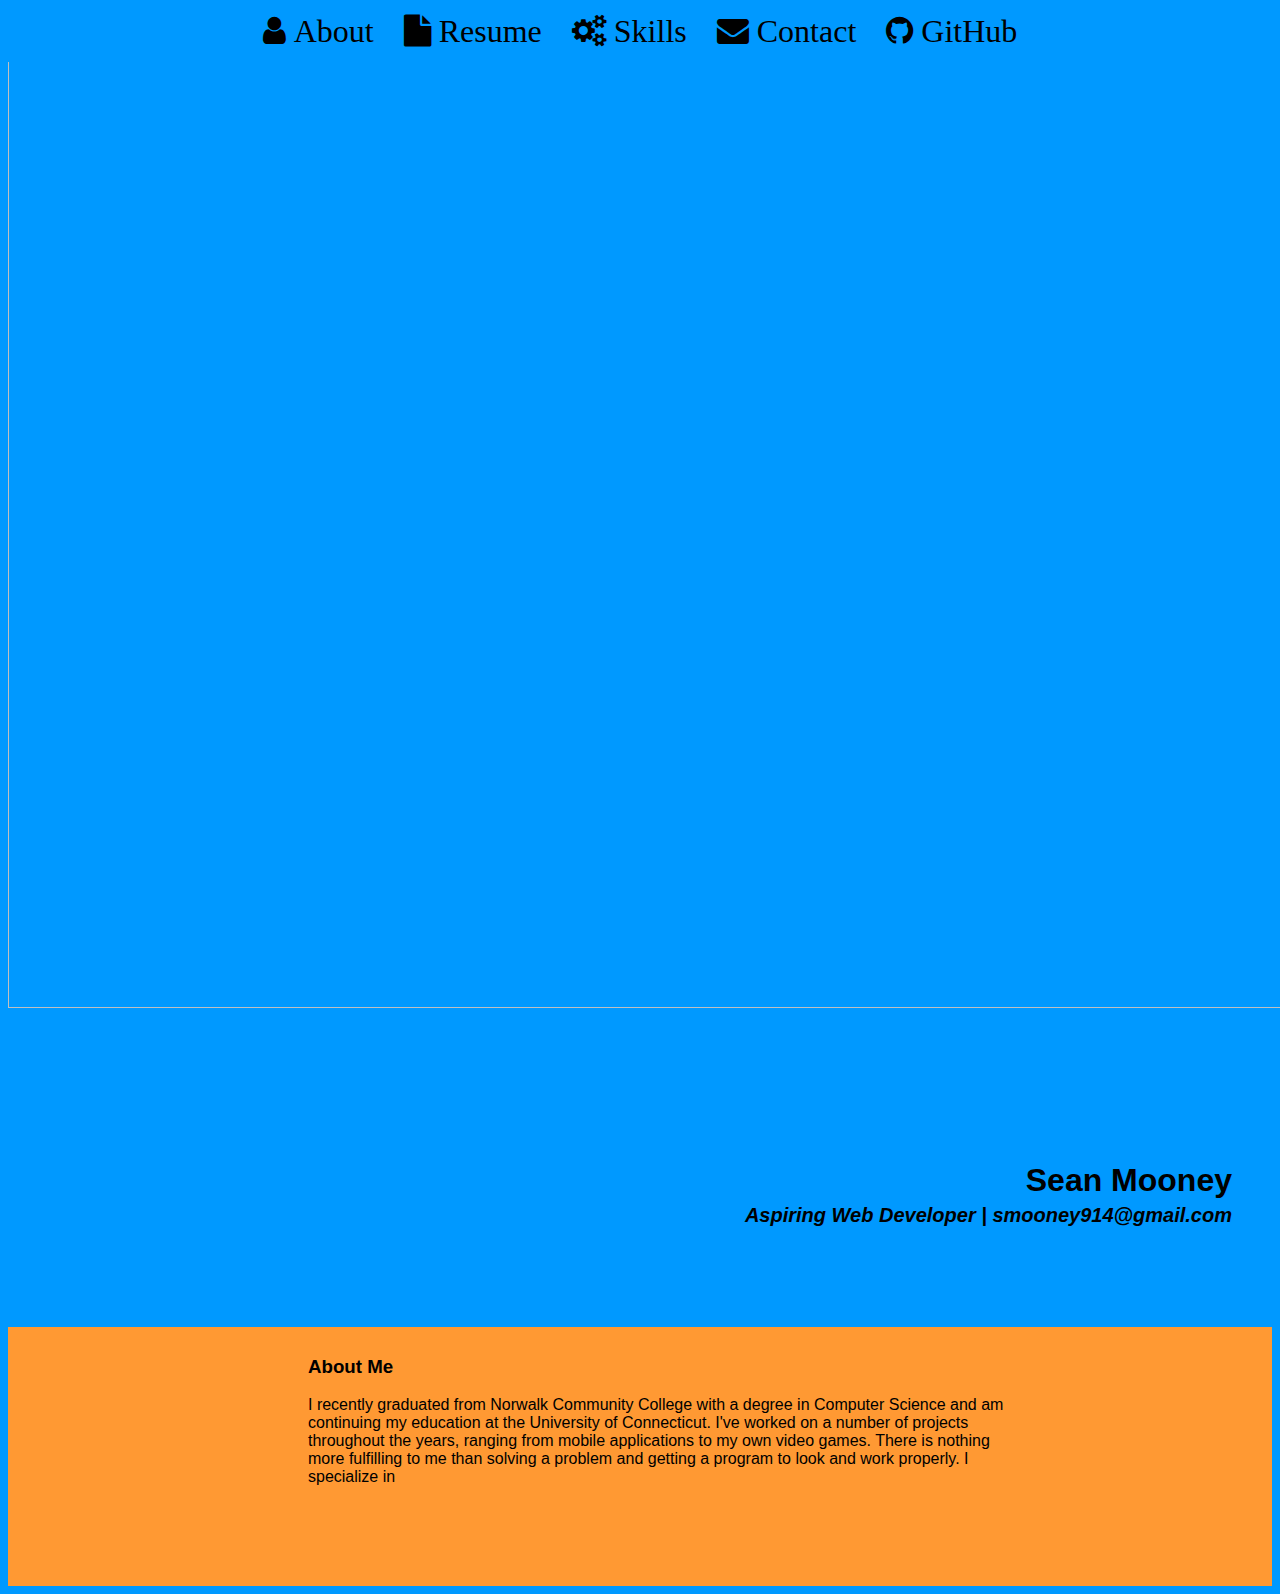
==== about.html @ 188251cc "Added picture (Likely to change) and changed color scheme" ====
<!DOCTYPE html>

<html lang="EN-US">	
	<head>
		<title>Sean Mooney</title>
		<link rel="stylesheet" type="text/css" href="css/base.css">
		<link rel="stylesheet" href="css/normalize.css">
		<link href="https://maxcdn.bootstrapcdn.com/font-awesome/4.6.3/css/font-awesome.min.css" rel="stylesheet">
	</head>

	<body>
		<div id="navbar">
			<div class="container">
				<ul id="nav" class="nav">
					<li><a href="#about" title="About"><i class="fa fa-user fa-2x" aria-hidden="true"> About</i></a></li>
					<li><a href="#resume" title="Resume"><i class="fa fa-file fa-2x" aria-hidden="true"> Resume</i></a></li>
					<li><a href="#skills" title="Skills"><i class="fa fa-cogs fa-2x" aria-hidden="true"> Skills</i></a></li>
					<li><a href="#contact" title="Contact"><i class="fa fa-envelope fa-2x" aria-hidden="true"> Contact</i></a></li>
					<li><a href="https://github.com/sean-mooney" title="GitHub"><i class="fa fa-github fa-2x" aria-hidden="true"> GitHub</i></a></li>
				</ul>
			</div>
		</div>

		<img src="img/banner.png" style="width:1920px;height:1000px;"></img>

		<div class="name">
		<h1>Sean Mooney</h1>
		<h2>Aspiring Web Developer &#124 smooney914@gmail.com</h2>
		</div>


		<div id="aboutbox">
			<div id="about">
				<h3>About Me</h3>
					I recently graduated from Norwalk Community College with a degree in Computer Science and am continuing my education at the University of Connecticut. I've worked on a number of projects throughout the years, ranging from mobile applications to my own video games. There is nothing more fulfilling to me than solving a problem and getting a program to look and work properly. I specialize in  <!-- Under Construction -->
			</div>
		</div>


	</body>
</html>
---- css/base.css ----
body {
	background-color: #0099ff;
	font-family: Tahoma, Geneva, sans-serif;
}

div {
	display: block;
}

.name h1 {
	margin-top: 150px;
	padding-right: 40px;
	text-align: right;
	margin-bottom: 0px;
}

.name h2 {
	font-style: italic;
	margin-top: 5px;
	padding-right: 40px;
	text-align: right;
	margin-bottom: 100px;
	font-size: 20px;
}

/*navbar*/
#navbar {
	position: fixed;
	top: 0;
	left: 0;
	right: 0;
}

.container {
	background-color: #0099ff;
	line-height: 0;
	text-align: center;
}

#navbar ul#nav{
	display: inline-block;
	margin: 0;
	padding: 0;
	position: relative;
	background-color: #0099ff;
	
}

#nav a{
	display: block;
	text-decoration: none;
	padding: 15px 15px 15px 15px;
	color: black;
}

#nav a:hover{
	background: white;
	text-decoration: none;
}


#nav li {
	display: block;
    float: left;
}

/*about*/

#aboutbox{
	background-color: #ff9933;
}

#about {
	margin-left: 300px;
	padding-top: 10px;
	padding-bottom: 100px;
	margin-right: 250px;
}
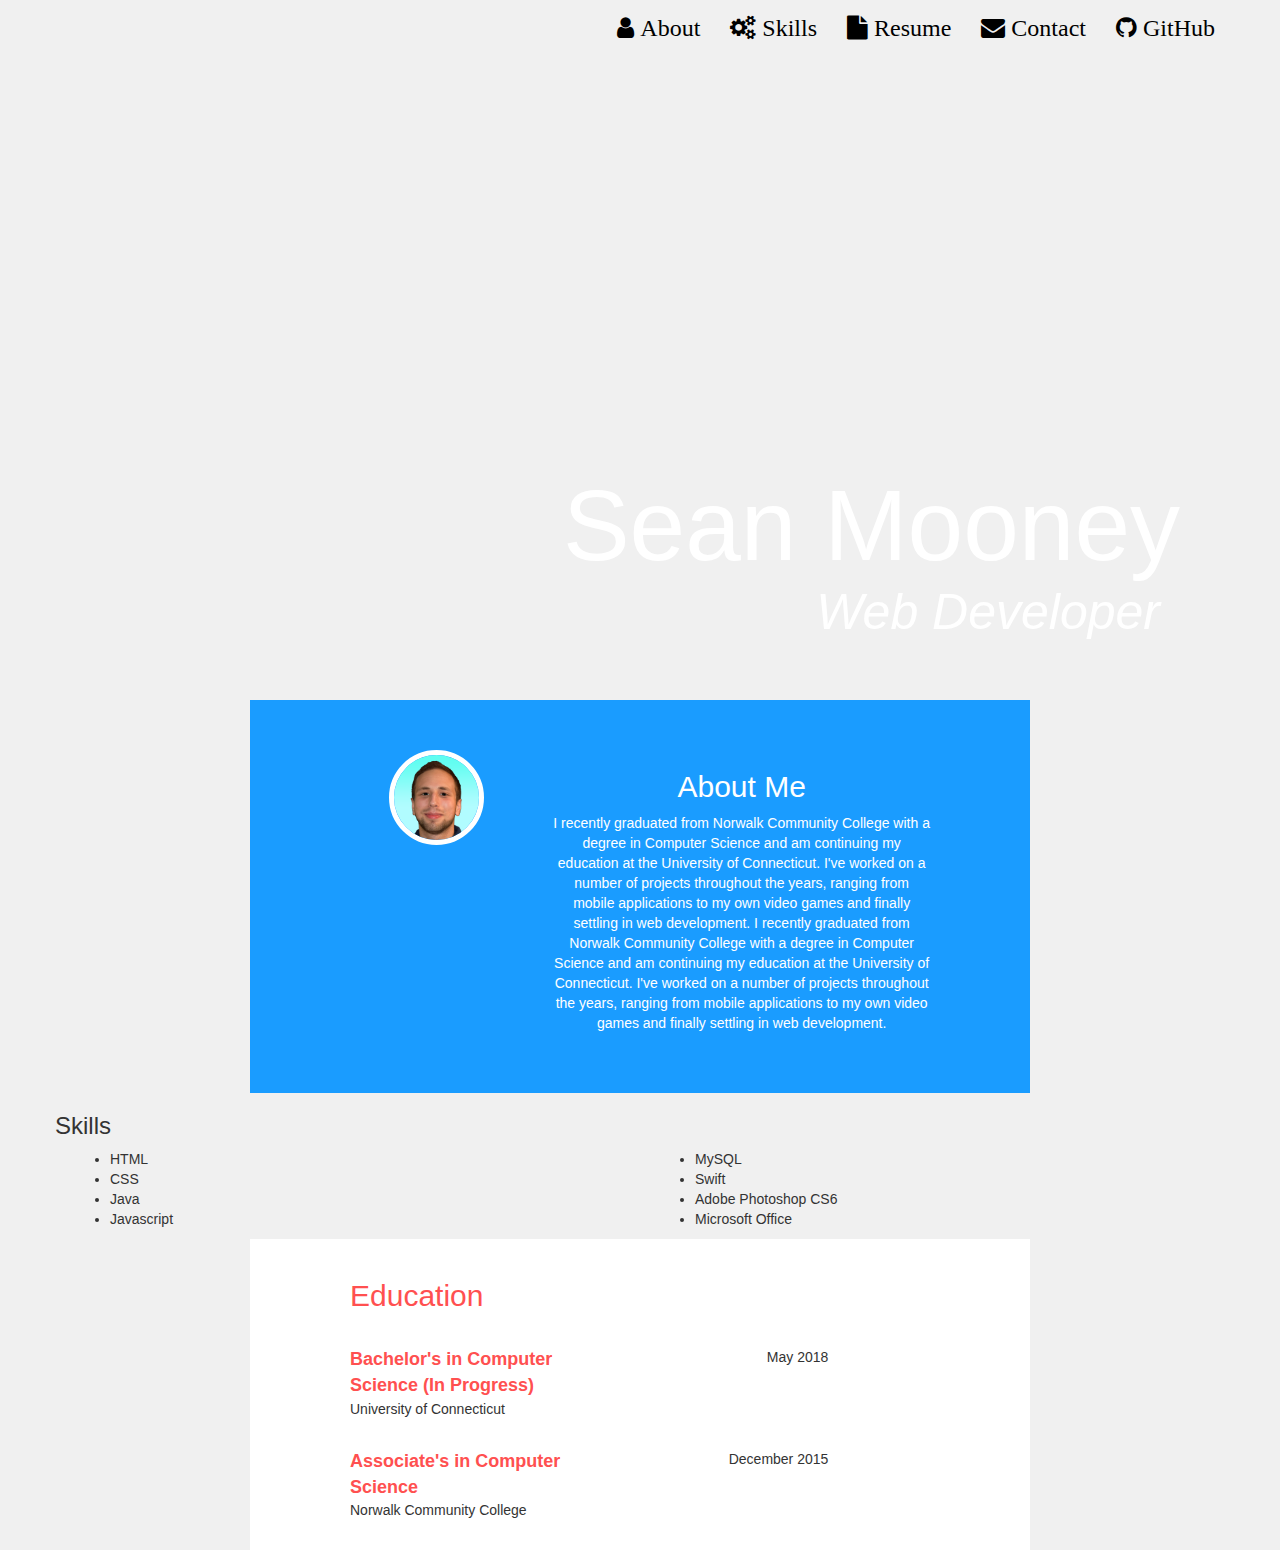
==== commit fc4b2002: "Merge branch 'master' of https://github.com/sean-mooney/sean-personal-website" ====
--- a/about.html
+++ b/about.html
@@ -2,39 +2,104 @@
 
 <html lang="EN-US">	
 	<head>
+		<meta http-equiv="Content-Type" content="text/html; charset=utf-8">
 		<title>Sean Mooney</title>
-		<link rel="stylesheet" type="text/css" href="css/base.css">
+		<link rel="stylesheet" type="text/css" href="css/base.css" media="screen and (min-width: 501px)">
+		<link rel="stylesheet" type="text/css" href="css/mobile.css" media="screen and (max-width: 500px)">
 		<link rel="stylesheet" href="css/normalize.css">
 		<link href="https://maxcdn.bootstrapcdn.com/font-awesome/4.6.3/css/font-awesome.min.css" rel="stylesheet">
+		<link rel="stylesheet" type="text/css" href="css/bootstrap.css">
+
 	</head>
 
 	<body>
-		<div id="navbar">
-			<div class="container">
-				<ul id="nav" class="nav">
+		<div class="navbar">
+			<div class="navcontainer">
+				<ul class="navlist">
 					<li><a href="#about" title="About"><i class="fa fa-user fa-2x" aria-hidden="true"> About</i></a></li>
+					<li><a href="#skills" title="Skills"><i class="fa fa-cogs fa-2x" aria-hidden="true"> Skills</i></a></li>
 					<li><a href="#resume" title="Resume"><i class="fa fa-file fa-2x" aria-hidden="true"> Resume</i></a></li>
-					<li><a href="#skills" title="Skills"><i class="fa fa-cogs fa-2x" aria-hidden="true"> Skills</i></a></li>
 					<li><a href="#contact" title="Contact"><i class="fa fa-envelope fa-2x" aria-hidden="true"> Contact</i></a></li>
 					<li><a href="https://github.com/sean-mooney" title="GitHub"><i class="fa fa-github fa-2x" aria-hidden="true"> GitHub</i></a></li>
 				</ul>
 			</div>
 		</div>
 
-		<img src="img/banner.png" style="width:1920px;height:1000px;"></img>
-
-		<div class="name">
-		<h1>Sean Mooney</h1>
-		<h2>Aspiring Web Developer &#124 smooney914@gmail.com</h2>
+		<div class="header">
+  		<h1>Sean Mooney</h1>
+  		<h2>Web Developer</h2>
 		</div>
 
 
-		<div id="aboutbox">
-			<div id="about">
-				<h3>About Me</h3>
-					I recently graduated from Norwalk Community College with a degree in Computer Science and am continuing my education at the University of Connecticut. I've worked on a number of projects throughout the years, ranging from mobile applications to my own video games. There is nothing more fulfilling to me than solving a problem and getting a program to look and work properly. I specialize in  <!-- Under Construction -->
+		<div class="aboutbox" id="about">
+			<div class="about-container">
+				<div class="row">
+					<div class="col-md-4">
+						<img src="img/banner.png" alt="hi"/>
+					</div>
+
+					<div class="col-md-8">
+						<h2>About Me</h2>
+						<p>I recently graduated from Norwalk Community College with a degree in Computer Science and am continuing my education at the University of Connecticut. I've worked on a number of projects throughout the years, ranging from mobile applications to my own video games and finally settling in web development.
+						I recently graduated from Norwalk Community College with a degree in Computer Science and am continuing my education at the University of Connecticut. I've worked on a number of projects throughout the years, ranging from mobile applications to my own video games and finally settling in web development. <!-- Under Construction --></p>
+					</div>
+				</div>
 			</div>
 		</div>
+
+		<div class="skills" id="skills">
+			<div class="container">
+				<div class="row">
+				
+					<h3>Skills</h3>
+
+					<div class="col-md-6">
+						<ul>
+							<li>HTML</li>
+							<li>CSS</li>
+							<li>Java</li>
+							<li>Javascript</li>
+						</ul>
+					</div>
+
+					<div class="col-md-6">
+						<ul>
+							<li>MySQL</li>
+							<li>Swift</li>
+							<li>Adobe Photoshop CS6</li>
+							<li>Microsoft Office</li>
+						</ul>
+					</div>
+				</div>
+			</div>
+		</div>
+
+		<div class="resume" id="resume">
+			<div class="resumebox">
+				<h2>Education</h2>
+				<div class="row">
+					<div class="col-md-6">
+						<degree>Bachelor's in Computer Science (In Progress)</degree>
+						<p>University of Connecticut</p><br>
+					</div>
+					<div class="col-md-4">
+						<date>May 2018</date>
+					</div>
+				</div>
+				<div class="row">
+					<div class="col-md-6">
+					<degree>Associate's in Computer Science</degree>
+					<p>Norwalk Community College</p><br>
+					</div>
+
+					<div class="col-md-4">
+						<date>December 2015</date>
+					</div>
+				</div>
+			</div>
+		</div>
+		
+
 
 
 	</body>
--- a/css/base.css
+++ b/css/base.css
@@ -1,78 +1,134 @@
 body {
-	background-color: #0099ff;
-	font-family: Tahoma, Geneva, sans-serif;
+	background-color: #f0f0f0;
+	font-family: "Palatino Linotype", "Book Antiqua", Palatino, serif;
+
 }
 
-div {
-	display: block;
+
+.header {
+	background: url(../img/banner2.jpg);
+	background-size: 100% 100%;
+	min-height: 700px;
+	padding-top: 50px;
 }
 
-.name h1 {
-	margin-top: 150px;
-	padding-right: 40px;
+.header h1 {
+	font-size: 100px;
+	padding-top: 400px;
+	padding-right: 100px;
 	text-align: right;
 	margin-bottom: 0px;
+	color: white;
 }
 
-.name h2 {
+.header h2 {
+	font-size: 50px;
 	font-style: italic;
 	margin-top: 5px;
-	padding-right: 40px;
+	padding-right: 120px;
 	text-align: right;
-	margin-bottom: 100px;
-	font-size: 20px;
+	margin-bottom: 0px;
+	color: white;
 }
 
 /*navbar*/
-#navbar {
+.navbar {
 	position: fixed;
 	top: 0;
 	left: 0;
 	right: 0;
 }
 
-.container {
-	background-color: #0099ff;
-	line-height: 0;
-	text-align: center;
+.navcontainer {
+	background-color: #f0f0f0;
+	line-height: 0px;
+	text-align: right;
+	padding-right: 50px;
 }
 
-#navbar ul#nav{
+.navbar ul.navlist{
 	display: inline-block;
-	margin: 0;
-	padding: 0;
+	margin: 0px;
+	padding: 0px;
 	position: relative;
-	background-color: #0099ff;
+	background-color: #f0f0f0;
 	
 }
 
-#nav a{
+.navlist a{
+	font-size: 12px;
 	display: block;
 	text-decoration: none;
 	padding: 15px 15px 15px 15px;
 	color: black;
 }
 
-#nav a:hover{
-	background: white;
+.navlist a:hover{
+	color: white;
+	background: #ff5050;
 	text-decoration: none;
 }
 
 
-#nav li {
+.navlist li {
 	display: block;
     float: left;
 }
 
 /*about*/
 
-#aboutbox{
-	background-color: #ff9933;
+.aboutbox{
+	background-color: #1a9cff;
+	margin-left: 250px;
+	margin-right: 250px;
+	color: white;
 }
 
-#about {
-	margin-left: 300px;
-	padding-top: 10px;
-	padding-bottom: 100px;
+.about-container {
+	text-align: center;
+	margin-left: 100px;
+	padding-top: 50px;
+	padding-bottom: 50px;
+	margin-right: 100px;
+	margin-bottom: 0px;
+}
+
+.aboutbox h2 {
+	text-align: center;
+}
+
+.aboutbox img {
+	display: inline-block;
+	width: 55%;
+	height: 55%;
+	border: 5px solid white;
+	border-radius: 50%;
+}
+
+.resume {
+	margin-top: 0px;
+	padding-top: 20px;
+	margin-left: 250px;
 	margin-right: 250px;
+	background-color: white;
+}
+
+.resume h2 {
+	color: #ff5050;
+	padding-bottom: 25px;
+}
+
+.resumebox {
+	margin-left: 100px;
+	margin-right: 100px;
+}
+
+.resume degree {
+	color: #ff5050;
+	font-size: 18px;
+	font-weight: bold;
+}
+
+.resume date {
+	float: right;
 }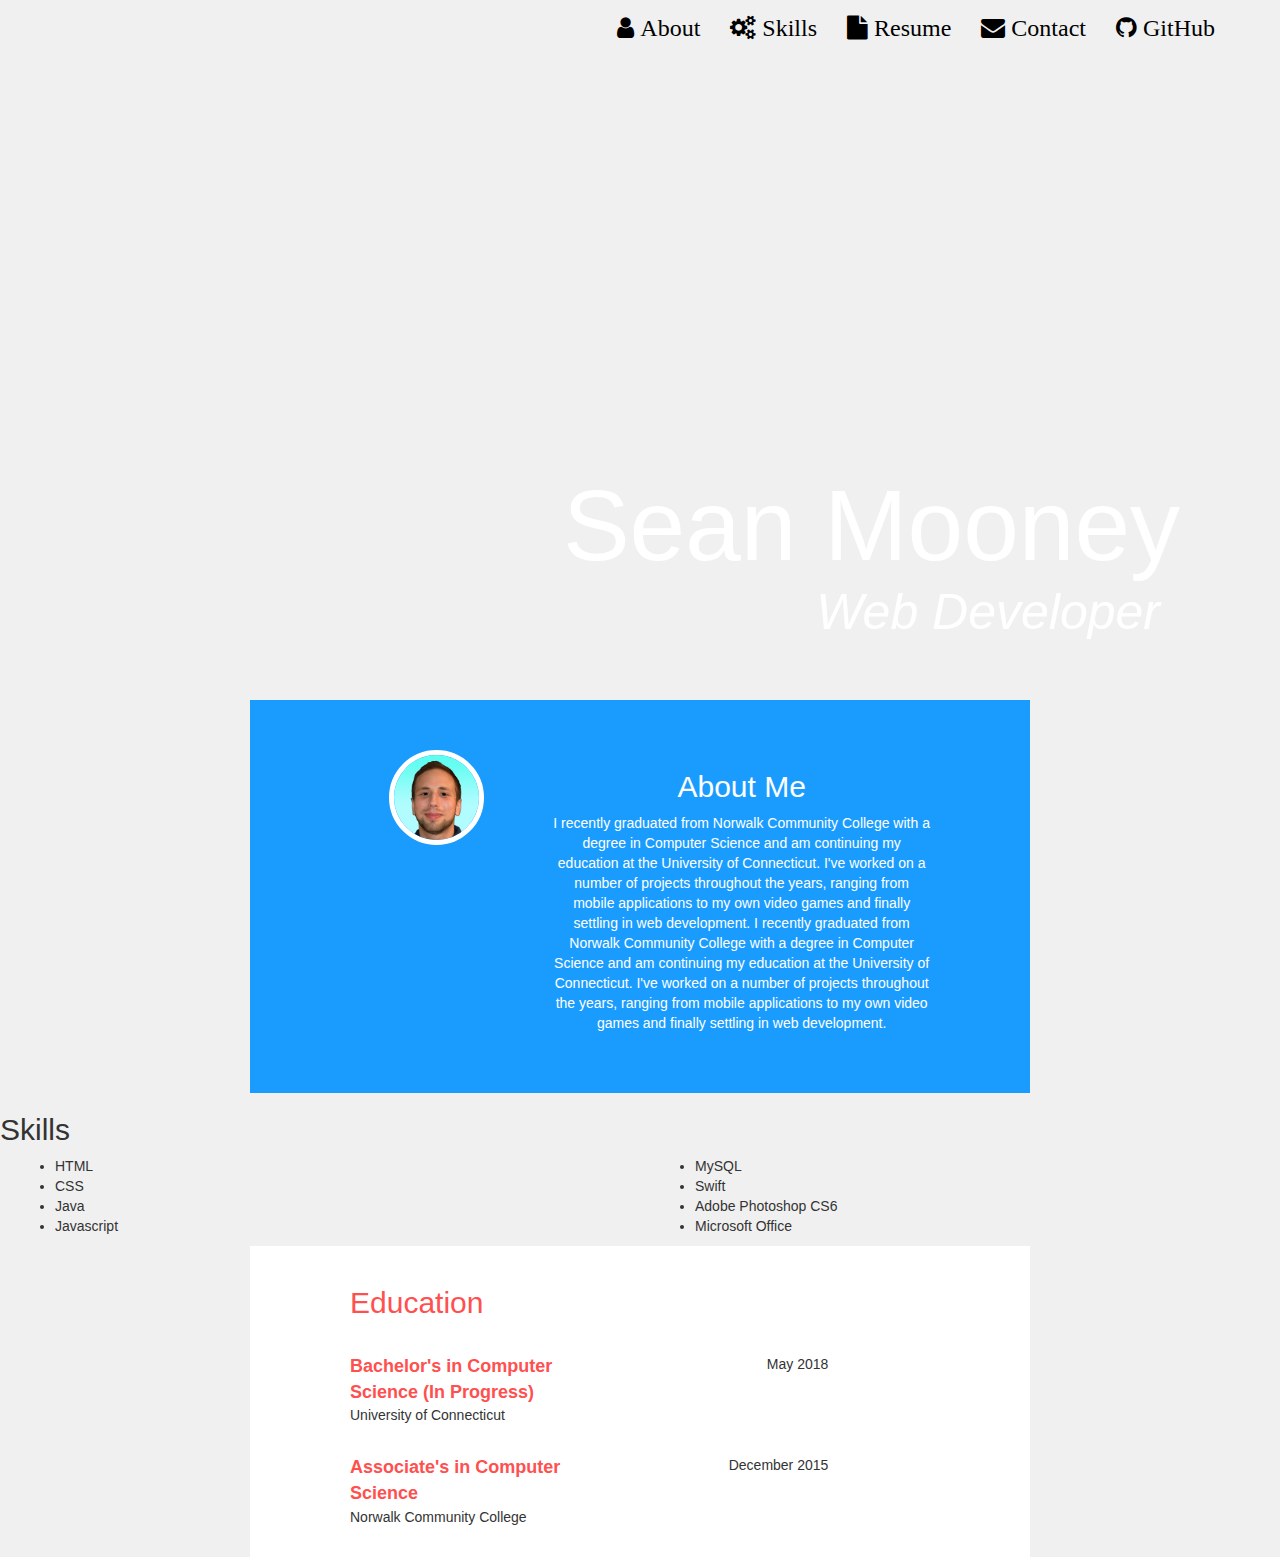
==== commit bd394900: "Added smooth scrolling" ====
--- a/about.html
+++ b/about.html
@@ -16,10 +16,10 @@
 		<div class="navbar">
 			<div class="navcontainer">
 				<ul class="navlist">
-					<li><a href="#about" title="About"><i class="fa fa-user fa-2x" aria-hidden="true"> About</i></a></li>
-					<li><a href="#skills" title="Skills"><i class="fa fa-cogs fa-2x" aria-hidden="true"> Skills</i></a></li>
-					<li><a href="#resume" title="Resume"><i class="fa fa-file fa-2x" aria-hidden="true"> Resume</i></a></li>
-					<li><a href="#contact" title="Contact"><i class="fa fa-envelope fa-2x" aria-hidden="true"> Contact</i></a></li>
+					<li><a href="#about" title="About" id="about-scroll"><i class="fa fa-user fa-2x" aria-hidden="true"> About</i></a></li>
+					<li><a href="#skills" title="Skills" id="skills-scroll"><i class="fa fa-cogs fa-2x" aria-hidden="true"> Skills</i></a></li>
+					<li><a href="#resume" title="Resume" id="resume-scroll"><i class="fa fa-file fa-2x" aria-hidden="true"> Resume</i></a></li>
+					<li><a href="#contact" title="Contact" id="contact-scroll"><i class="fa fa-envelope fa-2x" aria-hidden="true"> Contact</i></a></li>
 					<li><a href="https://github.com/sean-mooney" title="GitHub"><i class="fa fa-github fa-2x" aria-hidden="true"> GitHub</i></a></li>
 				</ul>
 			</div>
@@ -48,10 +48,10 @@
 		</div>
 
 		<div class="skills" id="skills">
-			<div class="container">
+			<div class="container-fluid">
 				<div class="row">
 				
-					<h3>Skills</h3>
+					<h2>Skills</h2>
 
 					<div class="col-md-6">
 						<ul>
@@ -98,7 +98,9 @@
 				</div>
 			</div>
 		</div>
-		
+
+<script src="js/jquery-3.1.0.min.js"></script>
+<script src="js/base.js"></script>
 
 
 
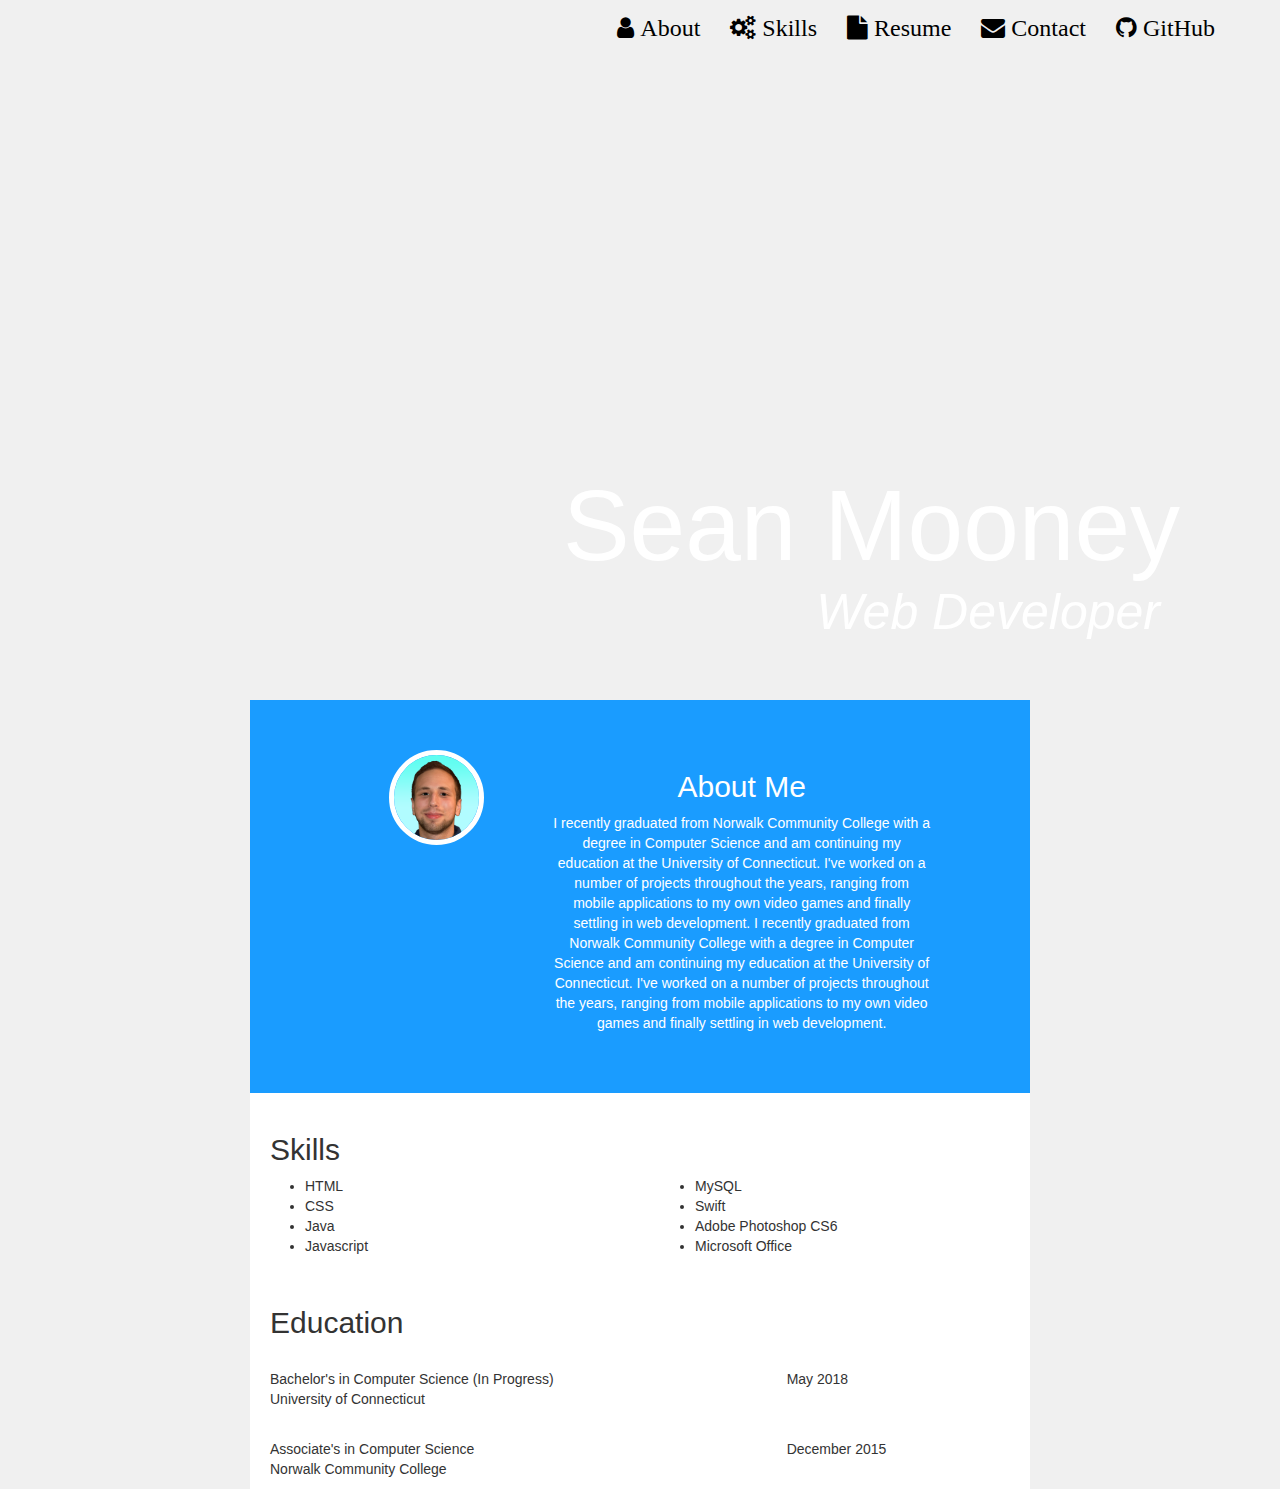
==== commit 96c7de93: "changed css & added bootstrap" ====
--- a/about.html
+++ b/about.html
@@ -1,108 +1,144 @@
 <!DOCTYPE html>
 
-<html lang="EN-US">	
-	<head>
-		<meta http-equiv="Content-Type" content="text/html; charset=utf-8">
-		<title>Sean Mooney</title>
-		<link rel="stylesheet" type="text/css" href="css/base.css" media="screen and (min-width: 501px)">
-		<link rel="stylesheet" type="text/css" href="css/mobile.css" media="screen and (max-width: 500px)">
-		<link rel="stylesheet" href="css/normalize.css">
-		<link href="https://maxcdn.bootstrapcdn.com/font-awesome/4.6.3/css/font-awesome.min.css" rel="stylesheet">
-		<link rel="stylesheet" type="text/css" href="css/bootstrap.css">
+<html lang="EN-US">
+<head>
+	<meta http-equiv="Content-Type" content="text/html; charset=utf-8">
+	<title>Sean Mooney</title>
+	<link rel="stylesheet" type="text/css" href="css/base.css" media="screen and (min-width: 501px)">
+	<link rel="stylesheet" type="text/css" href="css/mobile.css" media="screen and (max-width: 500px)">
+	<link rel="stylesheet" href="css/normalize.css">
+	<link href="https://maxcdn.bootstrapcdn.com/font-awesome/4.6.3/css/font-awesome.min.css" rel="stylesheet">
+	<link rel="stylesheet" type="text/css" href="css/bootstrap.css">
 
-	</head>
+</head>
 
-	<body>
-		<div class="navbar">
-			<div class="navcontainer">
-				<ul class="navlist">
-					<li><a href="#about" title="About" id="about-scroll"><i class="fa fa-user fa-2x" aria-hidden="true"> About</i></a></li>
-					<li><a href="#skills" title="Skills" id="skills-scroll"><i class="fa fa-cogs fa-2x" aria-hidden="true"> Skills</i></a></li>
-					<li><a href="#resume" title="Resume" id="resume-scroll"><i class="fa fa-file fa-2x" aria-hidden="true"> Resume</i></a></li>
-					<li><a href="#contact" title="Contact" id="contact-scroll"><i class="fa fa-envelope fa-2x" aria-hidden="true"> Contact</i></a></li>
-					<li><a href="https://github.com/sean-mooney" title="GitHub"><i class="fa fa-github fa-2x" aria-hidden="true"> GitHub</i></a></li>
+<body>
+<div class="navbar">
+	<div class="navcontainer">
+		<ul class="navlist">
+			<li><a href="#about" title="About"><i class="fa fa-user fa-2x" aria-hidden="true"> About</i></a></li>
+			<li><a href="#skills" title="Skills"><i class="fa fa-cogs fa-2x" aria-hidden="true"> Skills</i></a></li>
+			<li><a href="#resume" title="Resume"><i class="fa fa-file fa-2x" aria-hidden="true"> Resume</i></a></li>
+			<li><a href="#contact" title="Contact"><i class="fa fa-envelope fa-2x" aria-hidden="true"> Contact</i></a></li>
+			<li><a href="https://github.com/sean-mooney" title="GitHub"><i class="fa fa-github fa-2x" aria-hidden="true"> GitHub</i></a></li>
+		</ul>
+	</div>
+</div>
+
+<div class="header">
+	<h1>Sean Mooney</h1>
+	<h2>Web Developer</h2>
+</div>
+
+
+<div class="aboutbox" id="about">
+	<div class="about-container">
+		<div class="row">
+			<div class="col-md-4">
+				<img src="img/banner.png" alt="hi"/>
+			</div>
+
+			<div class="col-md-8">
+				<h2>About Me</h2>
+				<p>I recently graduated from Norwalk Community College with a degree in Computer Science and am continuing my education at the University of Connecticut. I've worked on a number of projects throughout the years, ranging from mobile applications to my own video games and finally settling in web development.
+					I recently graduated from Norwalk Community College with a degree in Computer Science and am continuing my education at the University of Connecticut. I've worked on a number of projects throughout the years, ranging from mobile applications to my own video games and finally settling in web development. <!-- Under Construction --></p>
+			</div>
+		</div>
+	</div>
+</div>
+
+<div class="skills" id="skills">
+	<div class="container-fluid">
+		<div class="row">
+
+			<h2>Skills</h2>
+
+			<div class="col-md-6">
+				<ul>
+					<li>HTML</li>
+					<li>CSS</li>
+					<li>Java</li>
+					<li>Javascript</li>
+				</ul>
+			</div>
+
+			<div class="col-md-6">
+				<ul>
+					<li>MySQL</li>
+					<li>Swift</li>
+					<li>Adobe Photoshop CS6</li>
+					<li>Microsoft Office</li>
 				</ul>
 			</div>
 		</div>
+	</div>
+</div>
 
-		<div class="header">
-  		<h1>Sean Mooney</h1>
-  		<h2>Web Developer</h2>
+<!-- Education -->
+<div class="skills" id="skills">
+	<div class="container-fluid">
+		<div class="row">
+			<h2>Education</h2>
+			<div class="edu_line"></div>
+
+			<!-- Education 1 -->
+			<div class="row edu_cont_align">
+				<div class="col-sm-8 nopadding">
+					<degree>Bachelor's in Computer Science (In Progress)</degree>
+					<p>University of Connecticut</p>
+				</div>
+				<div class="col-sm-4 nopadding">
+					<date>May 2018</date>
+				</div>
+			</div>
+
+			<div class="edu_line"></div>
+			<!-- Education 2 -->
+			<div class="row edu_cont_align">
+				<div class="col-sm-8 nopadding">
+					<degree>Associate's in Computer Science</degree>
+					<p>Norwalk Community College</p>
+				</div>
+				<div class="col-sm-4 nopadding">
+					<date>December 2015</date>
+				</div>
+			</div>
+
 		</div>
+	</div>
+</div>
+</div>
 
 
-		<div class="aboutbox" id="about">
-			<div class="about-container">
-				<div class="row">
-					<div class="col-md-4">
-						<img src="img/banner.png" alt="hi"/>
-					</div>
+<!--
+<div class="resume" id="resume">
+    <div class="resumebox">
+        <h2>Education</h2>
+        <div class="row">
+            <div class="col-md-6">
+                <degree>Bachelor's in Computer Science (In Progress)</degree>
+                <p>University of Connecticut</p><br>
+            </div>
+            <div class="col-md-4">
+                <date>May 2018</date>
+            </div>
+        </div>
+        <div class="row">
+            <div class="col-md-6">
+            <degree>Associate's in Computer Science</degree>
+            <p>Norwalk Community College</p><br>
+            </div>
 
-					<div class="col-md-8">
-						<h2>About Me</h2>
-						<p>I recently graduated from Norwalk Community College with a degree in Computer Science and am continuing my education at the University of Connecticut. I've worked on a number of projects throughout the years, ranging from mobile applications to my own video games and finally settling in web development.
-						I recently graduated from Norwalk Community College with a degree in Computer Science and am continuing my education at the University of Connecticut. I've worked on a number of projects throughout the years, ranging from mobile applications to my own video games and finally settling in web development. <!-- Under Construction --></p>
-					</div>
-				</div>
-			</div>
-		</div>
+            <div class="col-md-4">
+                <date>December 2015</date>
+            </div>
+        </div>
+    </div>
+</div>
 
-		<div class="skills" id="skills">
-			<div class="container-fluid">
-				<div class="row">
-				
-					<h2>Skills</h2>
-
-					<div class="col-md-6">
-						<ul>
-							<li>HTML</li>
-							<li>CSS</li>
-							<li>Java</li>
-							<li>Javascript</li>
-						</ul>
-					</div>
-
-					<div class="col-md-6">
-						<ul>
-							<li>MySQL</li>
-							<li>Swift</li>
-							<li>Adobe Photoshop CS6</li>
-							<li>Microsoft Office</li>
-						</ul>
-					</div>
-				</div>
-			</div>
-		</div>
-
-		<div class="resume" id="resume">
-			<div class="resumebox">
-				<h2>Education</h2>
-				<div class="row">
-					<div class="col-md-6">
-						<degree>Bachelor's in Computer Science (In Progress)</degree>
-						<p>University of Connecticut</p><br>
-					</div>
-					<div class="col-md-4">
-						<date>May 2018</date>
-					</div>
-				</div>
-				<div class="row">
-					<div class="col-md-6">
-					<degree>Associate's in Computer Science</degree>
-					<p>Norwalk Community College</p><br>
-					</div>
-
-					<div class="col-md-4">
-						<date>December 2015</date>
-					</div>
-				</div>
-			</div>
-		</div>
-
-<script src="js/jquery-3.1.0.min.js"></script>
-<script src="js/base.js"></script>
+-->
 
 
 
-	</body>
+</body>
 </html>--- a/css/base.css
+++ b/css/base.css
@@ -105,6 +105,8 @@
 	border-radius: 50%;
 }
 
+/* RESUME */
+
 .resume {
 	margin-top: 0px;
 	padding-top: 20px;
@@ -131,4 +133,50 @@
 
 .resume date {
 	float: right;
+}
+
+.skills {
+	margin-top: 0px;
+	padding-top: 20px;
+	margin-left: 250px;
+	margin-right: 250px;
+	background-color: white;
+}
+
+.skills .container {
+	margin-top: 0px;
+	padding-top: 20px;
+	margin-left: 250px;
+	margin-right: 250px;
+	background-color: white;
+	
+}
+
+.skills h2 {
+	margin-left: 20px;
+}
+
+/* MY Refactored Code */
+
+.nopadding{
+	padding: 0px !important;
+	margin: 0px !important;
+}
+
+@media (min-width: 768px) {
+	.col-sm-6{
+		width: 33%;
+		float: left;
+		position: relative;
+		min-height: 1px;
+	}
+
+}
+
+.edu_line{
+	height: 20px;
+}
+
+.edu_cont_align{
+	margin-left: 20px!important;
 }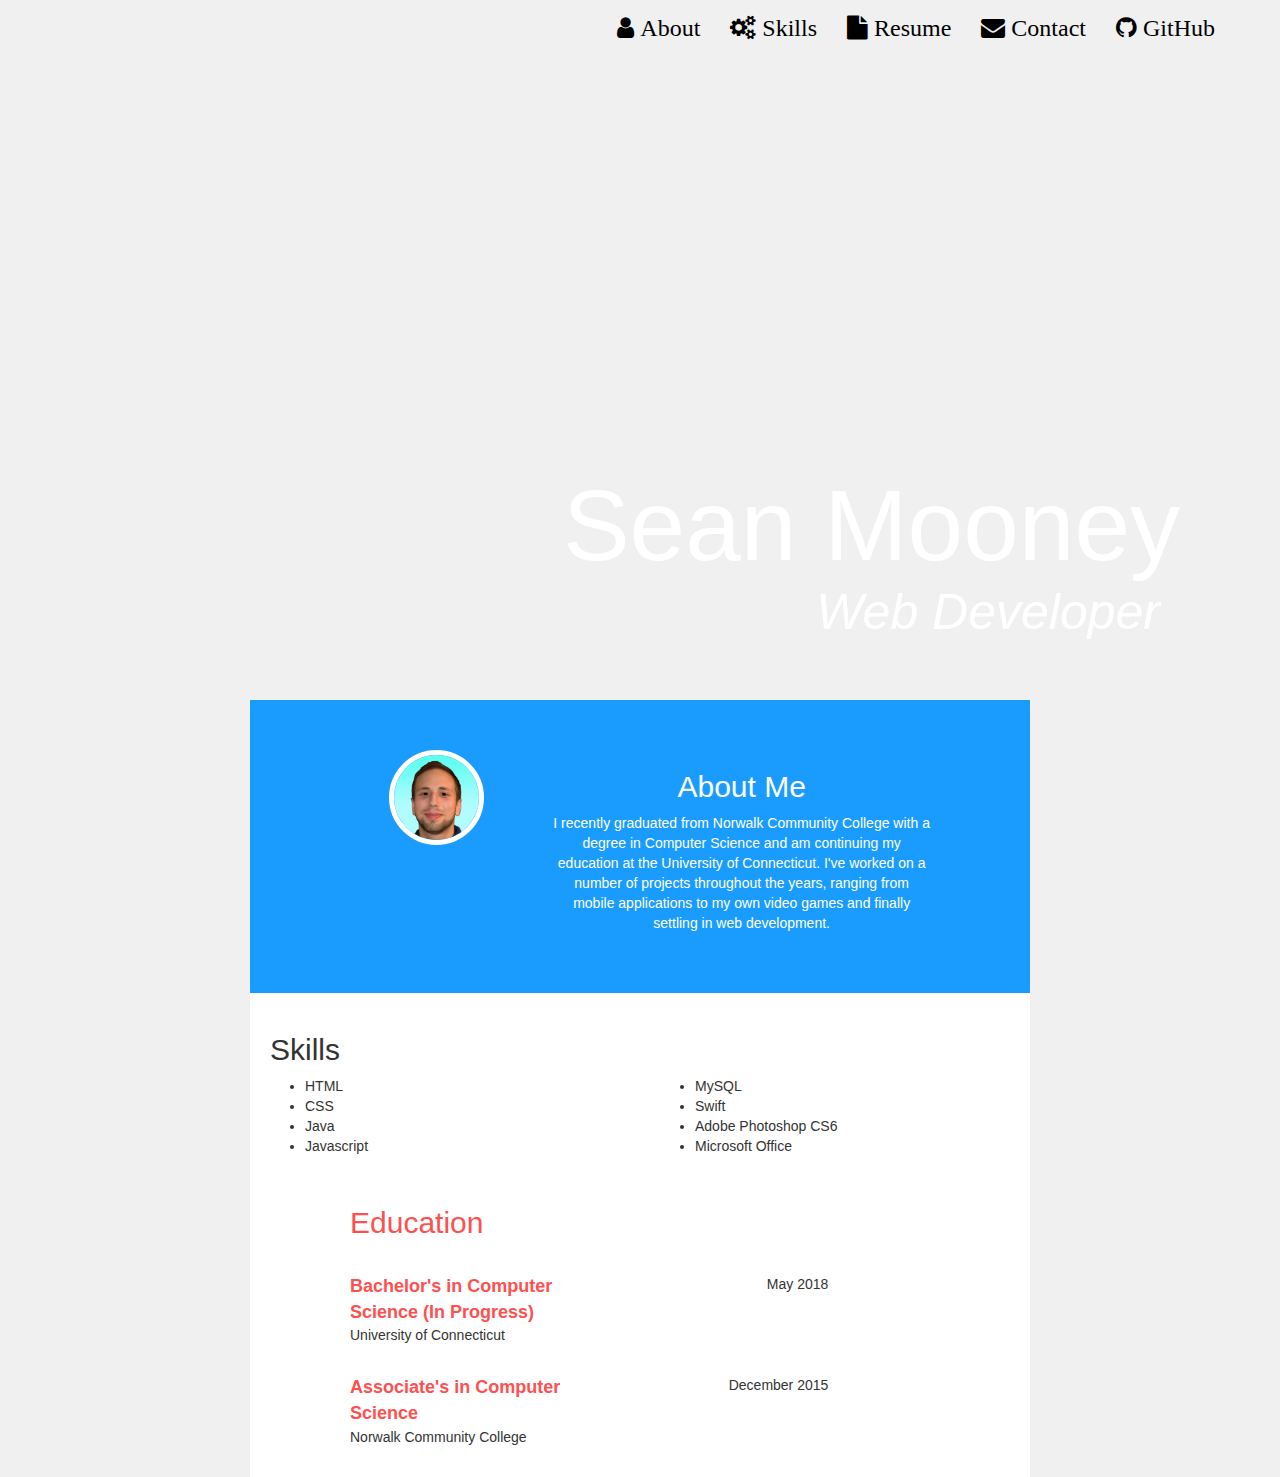
==== commit 236811f4: "gh-pages commit" ====
--- a/about.html
+++ b/about.html
@@ -1,144 +1,107 @@
 <!DOCTYPE html>
 
-<html lang="EN-US">
-<head>
-	<meta http-equiv="Content-Type" content="text/html; charset=utf-8">
-	<title>Sean Mooney</title>
-	<link rel="stylesheet" type="text/css" href="css/base.css" media="screen and (min-width: 501px)">
-	<link rel="stylesheet" type="text/css" href="css/mobile.css" media="screen and (max-width: 500px)">
-	<link rel="stylesheet" href="css/normalize.css">
-	<link href="https://maxcdn.bootstrapcdn.com/font-awesome/4.6.3/css/font-awesome.min.css" rel="stylesheet">
-	<link rel="stylesheet" type="text/css" href="css/bootstrap.css">
+<html lang="EN-US">	
+	<head>
+		<meta http-equiv="Content-Type" content="text/html; charset=utf-8">
+		<title>Sean Mooney</title>
+		<link rel="stylesheet" type="text/css" href="css/base.css" media="screen and (min-width: 501px)">
+		<link rel="stylesheet" type="text/css" href="css/mobile.css" media="screen and (max-width: 500px)">
+		<link rel="stylesheet" href="css/normalize.css">
+		<link href="https://maxcdn.bootstrapcdn.com/font-awesome/4.6.3/css/font-awesome.min.css" rel="stylesheet">
+		<link rel="stylesheet" type="text/css" href="css/bootstrap.css">
 
-</head>
+	</head>
 
-<body>
-<div class="navbar">
-	<div class="navcontainer">
-		<ul class="navlist">
-			<li><a href="#about" title="About"><i class="fa fa-user fa-2x" aria-hidden="true"> About</i></a></li>
-			<li><a href="#skills" title="Skills"><i class="fa fa-cogs fa-2x" aria-hidden="true"> Skills</i></a></li>
-			<li><a href="#resume" title="Resume"><i class="fa fa-file fa-2x" aria-hidden="true"> Resume</i></a></li>
-			<li><a href="#contact" title="Contact"><i class="fa fa-envelope fa-2x" aria-hidden="true"> Contact</i></a></li>
-			<li><a href="https://github.com/sean-mooney" title="GitHub"><i class="fa fa-github fa-2x" aria-hidden="true"> GitHub</i></a></li>
-		</ul>
-	</div>
-</div>
-
-<div class="header">
-	<h1>Sean Mooney</h1>
-	<h2>Web Developer</h2>
-</div>
-
-
-<div class="aboutbox" id="about">
-	<div class="about-container">
-		<div class="row">
-			<div class="col-md-4">
-				<img src="img/banner.png" alt="hi"/>
-			</div>
-
-			<div class="col-md-8">
-				<h2>About Me</h2>
-				<p>I recently graduated from Norwalk Community College with a degree in Computer Science and am continuing my education at the University of Connecticut. I've worked on a number of projects throughout the years, ranging from mobile applications to my own video games and finally settling in web development.
-					I recently graduated from Norwalk Community College with a degree in Computer Science and am continuing my education at the University of Connecticut. I've worked on a number of projects throughout the years, ranging from mobile applications to my own video games and finally settling in web development. <!-- Under Construction --></p>
-			</div>
-		</div>
-	</div>
-</div>
-
-<div class="skills" id="skills">
-	<div class="container-fluid">
-		<div class="row">
-
-			<h2>Skills</h2>
-
-			<div class="col-md-6">
-				<ul>
-					<li>HTML</li>
-					<li>CSS</li>
-					<li>Java</li>
-					<li>Javascript</li>
-				</ul>
-			</div>
-
-			<div class="col-md-6">
-				<ul>
-					<li>MySQL</li>
-					<li>Swift</li>
-					<li>Adobe Photoshop CS6</li>
-					<li>Microsoft Office</li>
+	<body>
+		<div class="navbar">
+			<div class="navcontainer">
+				<ul class="navlist">
+					<li><a href="#about" title="About" id="about-scroll"><i class="fa fa-user fa-2x" aria-hidden="true"> About</i></a></li>
+					<li><a href="#skills" title="Skills" id="skills-scroll"><i class="fa fa-cogs fa-2x" aria-hidden="true"> Skills</i></a></li>
+					<li><a href="#resume" title="Resume" id="resume-scroll"><i class="fa fa-file fa-2x" aria-hidden="true"> Resume</i></a></li>
+					<li><a href="#contact" title="Contact" id="contact-scroll"><i class="fa fa-envelope fa-2x" aria-hidden="true"> Contact</i></a></li>
+					<li><a href="https://github.com/sean-mooney" title="GitHub"><i class="fa fa-github fa-2x" aria-hidden="true"> GitHub</i></a></li>
 				</ul>
 			</div>
 		</div>
-	</div>
-</div>
 
-<!-- Education -->
-<div class="skills" id="skills">
-	<div class="container-fluid">
-		<div class="row">
-			<h2>Education</h2>
-			<div class="edu_line"></div>
+		<div class="header">
+  		<h1>Sean Mooney</h1>
+  		<h2>Web Developer</h2>
+		</div>
 
-			<!-- Education 1 -->
-			<div class="row edu_cont_align">
-				<div class="col-sm-8 nopadding">
-					<degree>Bachelor's in Computer Science (In Progress)</degree>
-					<p>University of Connecticut</p>
-				</div>
-				<div class="col-sm-4 nopadding">
-					<date>May 2018</date>
+
+		<div class="aboutbox" id="about">
+			<div class="about-container">
+				<div class="row">
+					<div class="col-md-4">
+						<img src="img/banner.png" alt="hi"/>
+					</div>
+
+					<div class="col-md-8">
+						<h2>About Me</h2>
+						<p>I recently graduated from Norwalk Community College with a degree in Computer Science and am continuing my education at the University of Connecticut. I've worked on a number of projects throughout the years, ranging from mobile applications to my own video games and finally settling in web development. <!-- Under Construction --></p>
+					</div>
 				</div>
 			</div>
+		</div>
 
-			<div class="edu_line"></div>
-			<!-- Education 2 -->
-			<div class="row edu_cont_align">
-				<div class="col-sm-8 nopadding">
-					<degree>Associate's in Computer Science</degree>
-					<p>Norwalk Community College</p>
-				</div>
-				<div class="col-sm-4 nopadding">
-					<date>December 2015</date>
+		<div class="skills" id="skills">
+			<div class="container-fluid">
+				<div class="row">
+				
+					<h2>Skills</h2>
+
+					<div class="col-md-6">
+						<ul>
+							<li>HTML</li>
+							<li>CSS</li>
+							<li>Java</li>
+							<li>Javascript</li>
+						</ul>
+					</div>
+
+					<div class="col-md-6">
+						<ul>
+							<li>MySQL</li>
+							<li>Swift</li>
+							<li>Adobe Photoshop CS6</li>
+							<li>Microsoft Office</li>
+						</ul>
+					</div>
 				</div>
 			</div>
+		</div>
 
+		<div class="resume" id="resume">
+			<div class="resumebox">
+				<h2>Education</h2>
+				<div class="row">
+					<div class="col-md-6">
+						<degree>Bachelor's in Computer Science (In Progress)</degree>
+						<p>University of Connecticut</p><br>
+					</div>
+					<div class="col-md-4">
+						<date>May 2018</date>
+					</div>
+				</div>
+				<div class="row">
+					<div class="col-md-6">
+					<degree>Associate's in Computer Science</degree>
+					<p>Norwalk Community College</p><br>
+					</div>
+
+					<div class="col-md-4">
+						<date>December 2015</date>
+					</div>
+				</div>
+			</div>
 		</div>
-	</div>
-</div>
-</div>
 
-
-<!--
-<div class="resume" id="resume">
-    <div class="resumebox">
-        <h2>Education</h2>
-        <div class="row">
-            <div class="col-md-6">
-                <degree>Bachelor's in Computer Science (In Progress)</degree>
-                <p>University of Connecticut</p><br>
-            </div>
-            <div class="col-md-4">
-                <date>May 2018</date>
-            </div>
-        </div>
-        <div class="row">
-            <div class="col-md-6">
-            <degree>Associate's in Computer Science</degree>
-            <p>Norwalk Community College</p><br>
-            </div>
-
-            <div class="col-md-4">
-                <date>December 2015</date>
-            </div>
-        </div>
-    </div>
-</div>
-
--->
+<script src="js/jquery-3.1.0.min.js"></script>
+<script src="js/base.js"></script>
 
 
 
-</body>
+	</body>
 </html>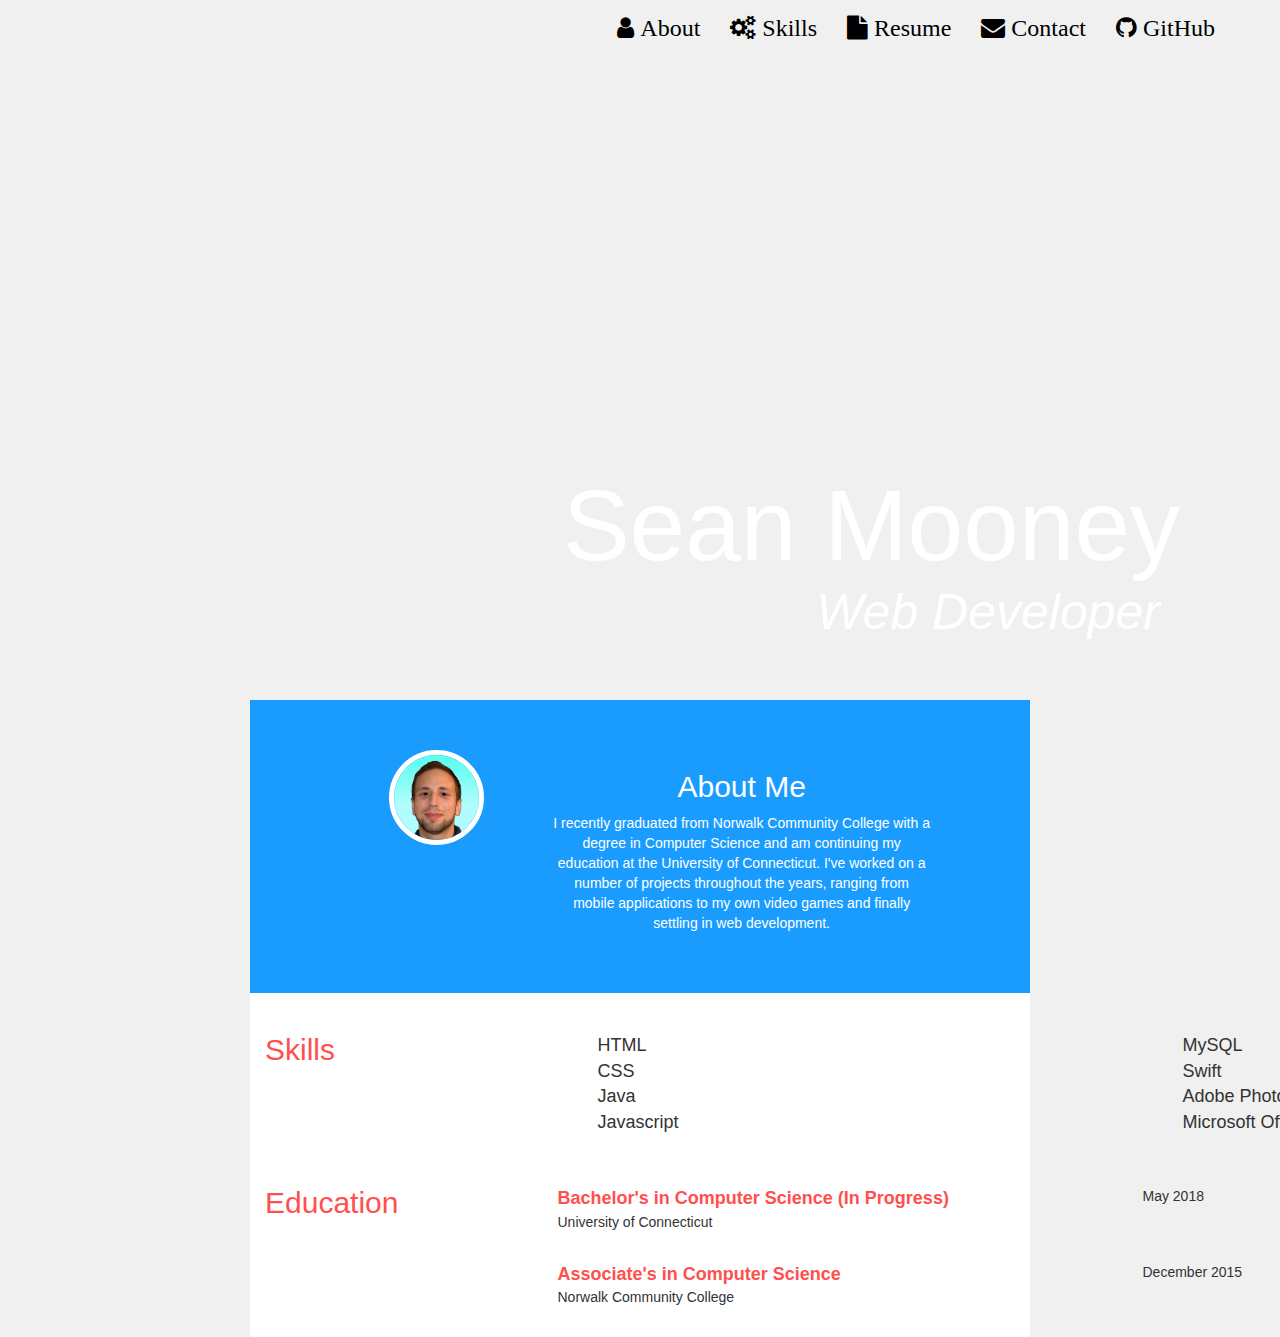
==== commit 4e232235: "Made website more mobile friendly" ====
--- a/about.html
+++ b/about.html
@@ -4,11 +4,12 @@
 	<head>
 		<meta http-equiv="Content-Type" content="text/html; charset=utf-8">
 		<title>Sean Mooney</title>
-		<link rel="stylesheet" type="text/css" href="css/base.css" media="screen and (min-width: 501px)">
-		<link rel="stylesheet" type="text/css" href="css/mobile.css" media="screen and (max-width: 500px)">
+		<link rel="stylesheet" type="text/css" href="css/base.css" media="screen and (min-width: 800px)">
+		<link rel="stylesheet" type="text/css" href="css/mobile.css" media="screen and (max-width: 799px)">
 		<link rel="stylesheet" href="css/normalize.css">
 		<link href="https://maxcdn.bootstrapcdn.com/font-awesome/4.6.3/css/font-awesome.min.css" rel="stylesheet">
 		<link rel="stylesheet" type="text/css" href="css/bootstrap.css">
+		<link rel="stylesheet" type="text/css" href="css/font-mfizz/font-mfizz.css">
 
 	</head>
 
@@ -47,12 +48,13 @@
 		</div>
 
 		<div class="skills" id="skills">
-			<div class="container-fluid">
+			<div class="container">
 				<div class="row">
-				
+				<div class="col-lg-3">
 					<h2>Skills</h2>
+				</div>
 
-					<div class="col-md-6">
+					<div class="col-lg-6">
 						<ul>
 							<li>HTML</li>
 							<li>CSS</li>
@@ -61,7 +63,7 @@
 						</ul>
 					</div>
 
-					<div class="col-md-6">
+					<div class="col-lg-3">
 						<ul>
 							<li>MySQL</li>
 							<li>Swift</li>
@@ -74,25 +76,25 @@
 		</div>
 
 		<div class="resume" id="resume">
-			<div class="resumebox">
-				<h2>Education</h2>
+			<div class="resumebox container">
 				<div class="row">
-					<div class="col-md-6">
+					<div class="col-lg-3">
+						<h2>Education</h2>
+					</div>
+					<div class="col-lg-6">
 						<degree>Bachelor's in Computer Science (In Progress)</degree>
 						<p>University of Connecticut</p><br>
 					</div>
-					<div class="col-md-4">
-						<date>May 2018</date>
+					<div class="col-lg-3">
+						<p>May 2018</p>
 					</div>
-				</div>
-				<div class="row">
-					<div class="col-md-6">
-					<degree>Associate's in Computer Science</degree>
-					<p>Norwalk Community College</p><br>
+					<div class="col-lg-6 col-lg-offset-3">
+						<degree>Associate's in Computer Science</degree>
+						<p>Norwalk Community College</p><br>
 					</div>
 
-					<div class="col-md-4">
-						<date>December 2015</date>
+					<div class="col-lg-3">
+						<p>December 2015</p>
 					</div>
 				</div>
 			</div>
--- a/css/base.css
+++ b/css/base.css
@@ -3,7 +3,6 @@
 	font-family: "Palatino Linotype", "Book Antiqua", Palatino, serif;
 
 }
-
 
 .header {
 	background: url(../img/banner2.jpg);
@@ -37,6 +36,7 @@
 	top: 0;
 	left: 0;
 	right: 0;
+	z-index: 100;
 }
 
 .navcontainer {
@@ -109,7 +109,7 @@
 
 .resume {
 	margin-top: 0px;
-	padding-top: 20px;
+	padding-top: 40px;
 	margin-left: 250px;
 	margin-right: 250px;
 	background-color: white;
@@ -117,7 +117,8 @@
 
 .resume h2 {
 	color: #ff5050;
-	padding-bottom: 25px;
+	padding-top: 0px;
+	margin-top: 0px;
 }
 
 .resumebox {
@@ -137,46 +138,26 @@
 
 .skills {
 	margin-top: 0px;
-	padding-top: 20px;
+	padding-top: 40px;
 	margin-left: 250px;
 	margin-right: 250px;
 	background-color: white;
-}
 
-.skills .container {
-	margin-top: 0px;
-	padding-top: 20px;
-	margin-left: 250px;
-	margin-right: 250px;
-	background-color: white;
-	
 }
 
 .skills h2 {
-	margin-left: 20px;
+	color: #ff5050;
+	padding-left: 0px;
+	margin-left: 0px;
+	padding-top: 0px;
+	margin-top: 0px;
 }
 
-/* MY Refactored Code */
-
-.nopadding{
-	padding: 0px !important;
-	margin: 0px !important;
+.skills ul {
+	font-size: 18px;
+	list-style-type: none;
 }
 
-@media (min-width: 768px) {
-	.col-sm-6{
-		width: 33%;
-		float: left;
-		position: relative;
-		min-height: 1px;
-	}
+.skills li {
 
-}
-
-.edu_line{
-	height: 20px;
-}
-
-.edu_cont_align{
-	margin-left: 20px!important;
 }--- a/css/mobile.css
+++ b/css/mobile.css
@@ -0,0 +1,149 @@
+body {
+	background-color: #f0f0f0;
+	font-family: "Palatino Linotype", "Book Antiqua", Palatino, serif;
+
+}
+
+.header {
+	background: url(../img/banner2.jpg) no-repeat;
+	background-size: 100% 100%;
+	padding-top: 50px;
+}
+
+.header h1 {
+	font-size: 50px;
+	padding-top: 150px;
+	padding-right: 20px;
+	text-align: right;
+	margin-bottom: 0px;
+	color: white;
+}
+
+.header h2 {
+	font-size: 25px;
+	font-style: italic;
+	margin-top: 5px;
+	padding-right: 30px;
+	text-align: right;
+	padding-bottom: 20px;
+	margin-bottom: 0px;
+	color: white;
+}
+
+/*navbar*/
+.navbar {
+	position: fixed;
+	top: 0;
+	left: 0;
+	right: 0;
+	z-index: 100;
+}
+
+.navcontainer {
+	background-color: #cccccc;
+	line-height: 0px;
+	text-align: center;
+}
+
+.navbar ul.navlist{
+	display: inline-block;
+	margin: 0px;
+	padding: 0px;
+	position: relative;
+	background-color: #cccccc;
+	
+}
+
+.navlist a{
+	font-size: 5px;
+	display: block;
+	text-decoration: none;
+	padding: 15px 15px 15px 15px;
+	color: black;
+}
+
+.navlist a:hover{
+	color: white;
+	background: #ff5050;
+	text-decoration: none;
+}
+
+
+.navlist li {
+	display: block;
+    float: left;
+}
+
+/*about*/
+
+.aboutbox{
+	background-color: #1a9cff;
+	color: white;
+}
+
+.about-container {
+	text-align: center;
+	margin-left: 10px;
+	padding-top: 50px;
+	padding-bottom: 50px;
+	margin-right: 10px;
+	margin-bottom: 0px;
+}
+
+.aboutbox h2 {
+	text-align: center;
+}
+
+.aboutbox img {
+	display: inline-block;
+	width: 55%;
+	height: 55%;
+	border: 5px solid white;
+	border-radius: 50%;
+}
+
+/* RESUME */
+
+.resume {
+	margin-top: 0px;
+	padding-top: 20px;
+	background-color: #f2f2f2;
+}
+
+.resume h2 {
+	color: #ff5050;
+	padding-top: 0px;
+
+}
+
+.resumebox {
+	margin-left: 10px;
+	margin-right: 10px;
+}
+
+.resume degree {
+	color: #ff5050;
+	font-size: 18px;
+	font-weight: bold;
+}
+
+.resume date {
+	float: right;
+}
+
+.skills {
+	margin-top: 0px;
+	padding-top: 20px;
+	background-color: white;
+}
+
+.skills .container {
+	margin-top: 0px;
+	padding-top: 20px;
+	background-color: white;
+	
+}
+
+.skills h2 {
+	margin-left: 20px;
+}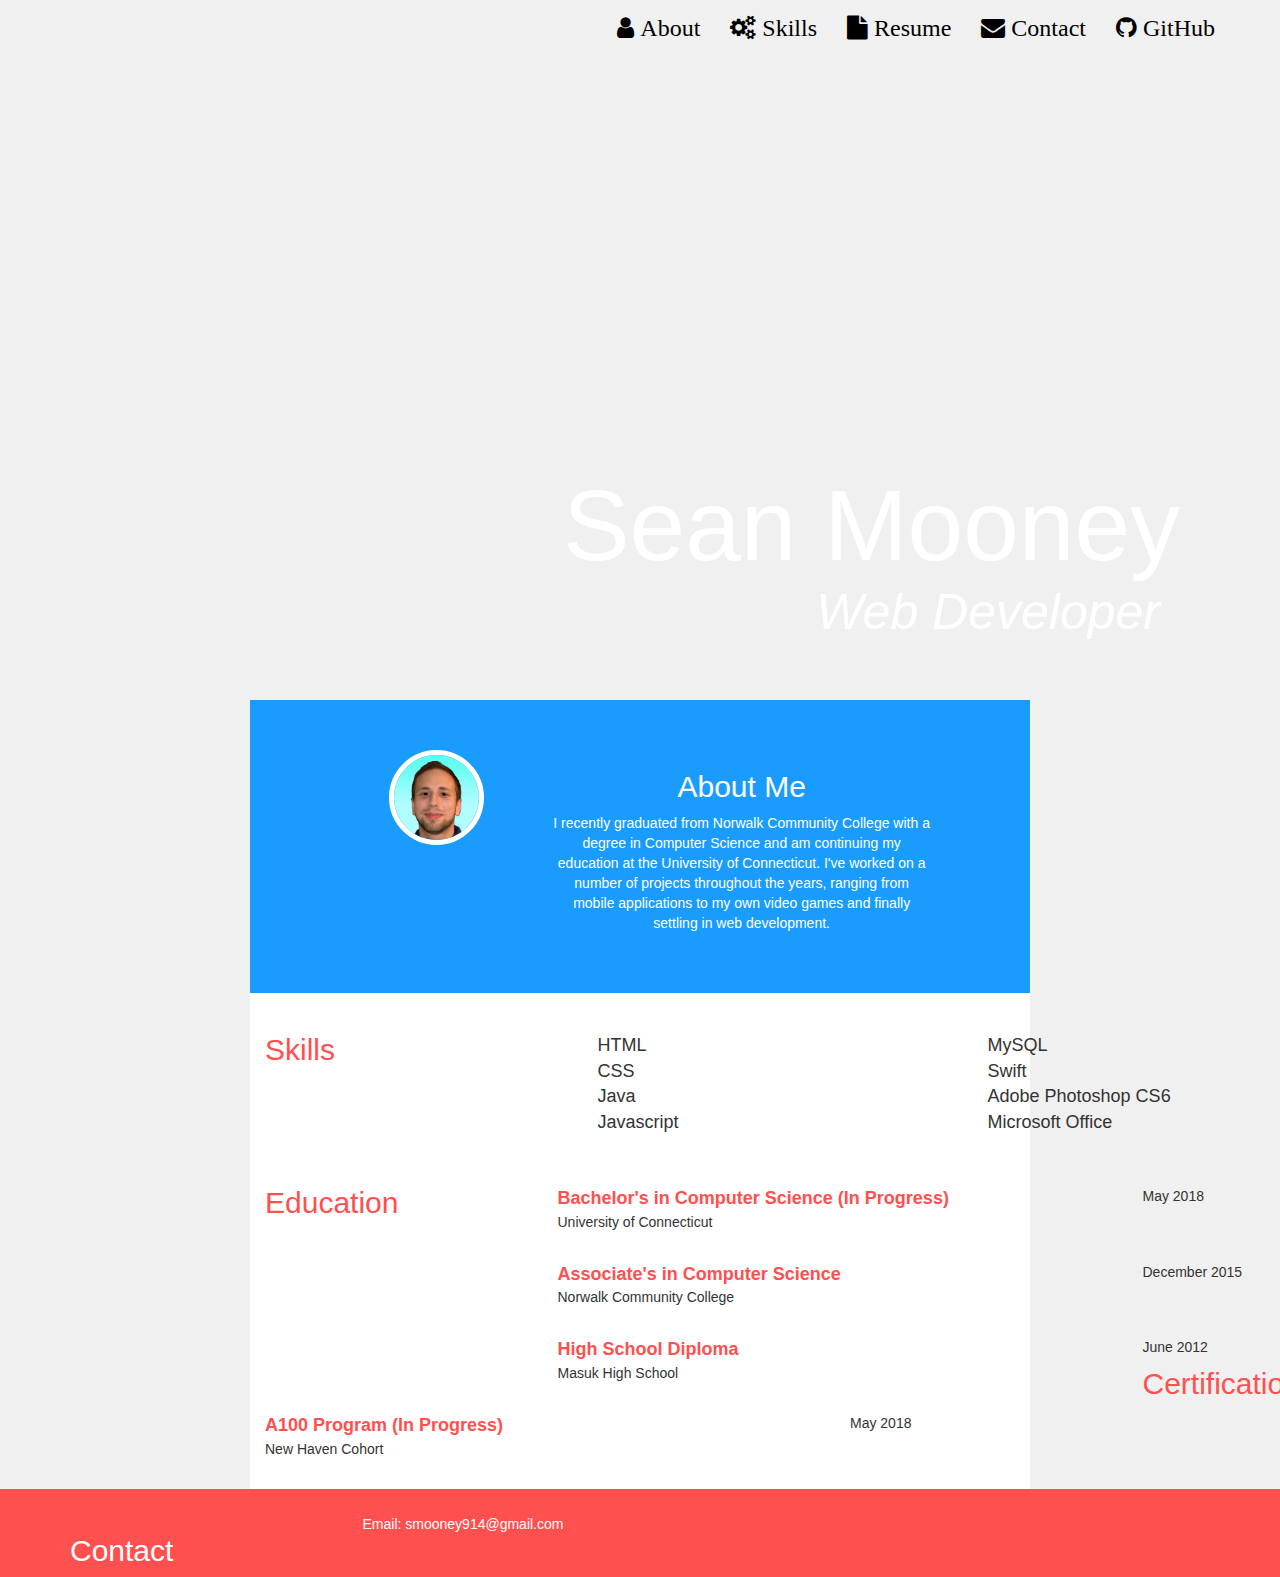
==== commit 99a0e080: "Small update" ====
--- a/about.html
+++ b/about.html
@@ -9,7 +9,6 @@
 		<link rel="stylesheet" href="css/normalize.css">
 		<link href="https://maxcdn.bootstrapcdn.com/font-awesome/4.6.3/css/font-awesome.min.css" rel="stylesheet">
 		<link rel="stylesheet" type="text/css" href="css/bootstrap.css">
-		<link rel="stylesheet" type="text/css" href="css/font-mfizz/font-mfizz.css">
 
 	</head>
 
@@ -54,7 +53,7 @@
 					<h2>Skills</h2>
 				</div>
 
-					<div class="col-lg-6">
+					<div class="col-lg-4">
 						<ul>
 							<li>HTML</li>
 							<li>CSS</li>
@@ -63,7 +62,7 @@
 						</ul>
 					</div>
 
-					<div class="col-lg-3">
+					<div class="col-lg-4">
 						<ul>
 							<li>MySQL</li>
 							<li>Swift</li>
@@ -81,6 +80,7 @@
 					<div class="col-lg-3">
 						<h2>Education</h2>
 					</div>
+
 					<div class="col-lg-6">
 						<degree>Bachelor's in Computer Science (In Progress)</degree>
 						<p>University of Connecticut</p><br>
@@ -88,17 +88,52 @@
 					<div class="col-lg-3">
 						<p>May 2018</p>
 					</div>
+
 					<div class="col-lg-6 col-lg-offset-3">
 						<degree>Associate's in Computer Science</degree>
 						<p>Norwalk Community College</p><br>
 					</div>
+					<div class="col-lg-3">
+						<p>December 2015</p>
+					</div>
+
+					<div class="col-lg-6 col-lg-offset-3">
+						<degree>High School Diploma</degree>
+						<p>Masuk High School</p><br>
+					</div>
+					<div class="col-lg-3">
+						<p>June 2012</p>
+					</div>
 
 					<div class="col-lg-3">
-						<p>December 2015</p>
+						<h2>Certifications</h2>
+					</div>
+					<div class="col-lg-6">
+						<degree>A100 Program (In Progress)</degree>
+						<p>New Haven Cohort</p><br>
+					</div>
+					<div class="col-lg-3">
+						<p>May 2018</p>
 					</div>
 				</div>
 			</div>
 		</div>
+
+		<div class="contact" id="contact">
+			<div class="contactbox container">
+				<div class="row">
+					<div class="col-lg-3">
+						<h2>Contact</h2>
+					</div>
+
+					<div class="col-lg-3">
+						<p>Email: smooney914@gmail.com</p>
+					</div>
+				</div>
+			</div>
+		</div>
+
+
 
 <script src="js/jquery-3.1.0.min.js"></script>
 <script src="js/base.js"></script>
--- a/css/base.css
+++ b/css/base.css
@@ -160,4 +160,10 @@
 
 .skills li {
 
+}
+
+.contact {
+	padding-top: 25px;
+	color: white;
+	background-color: #ff5050;
 }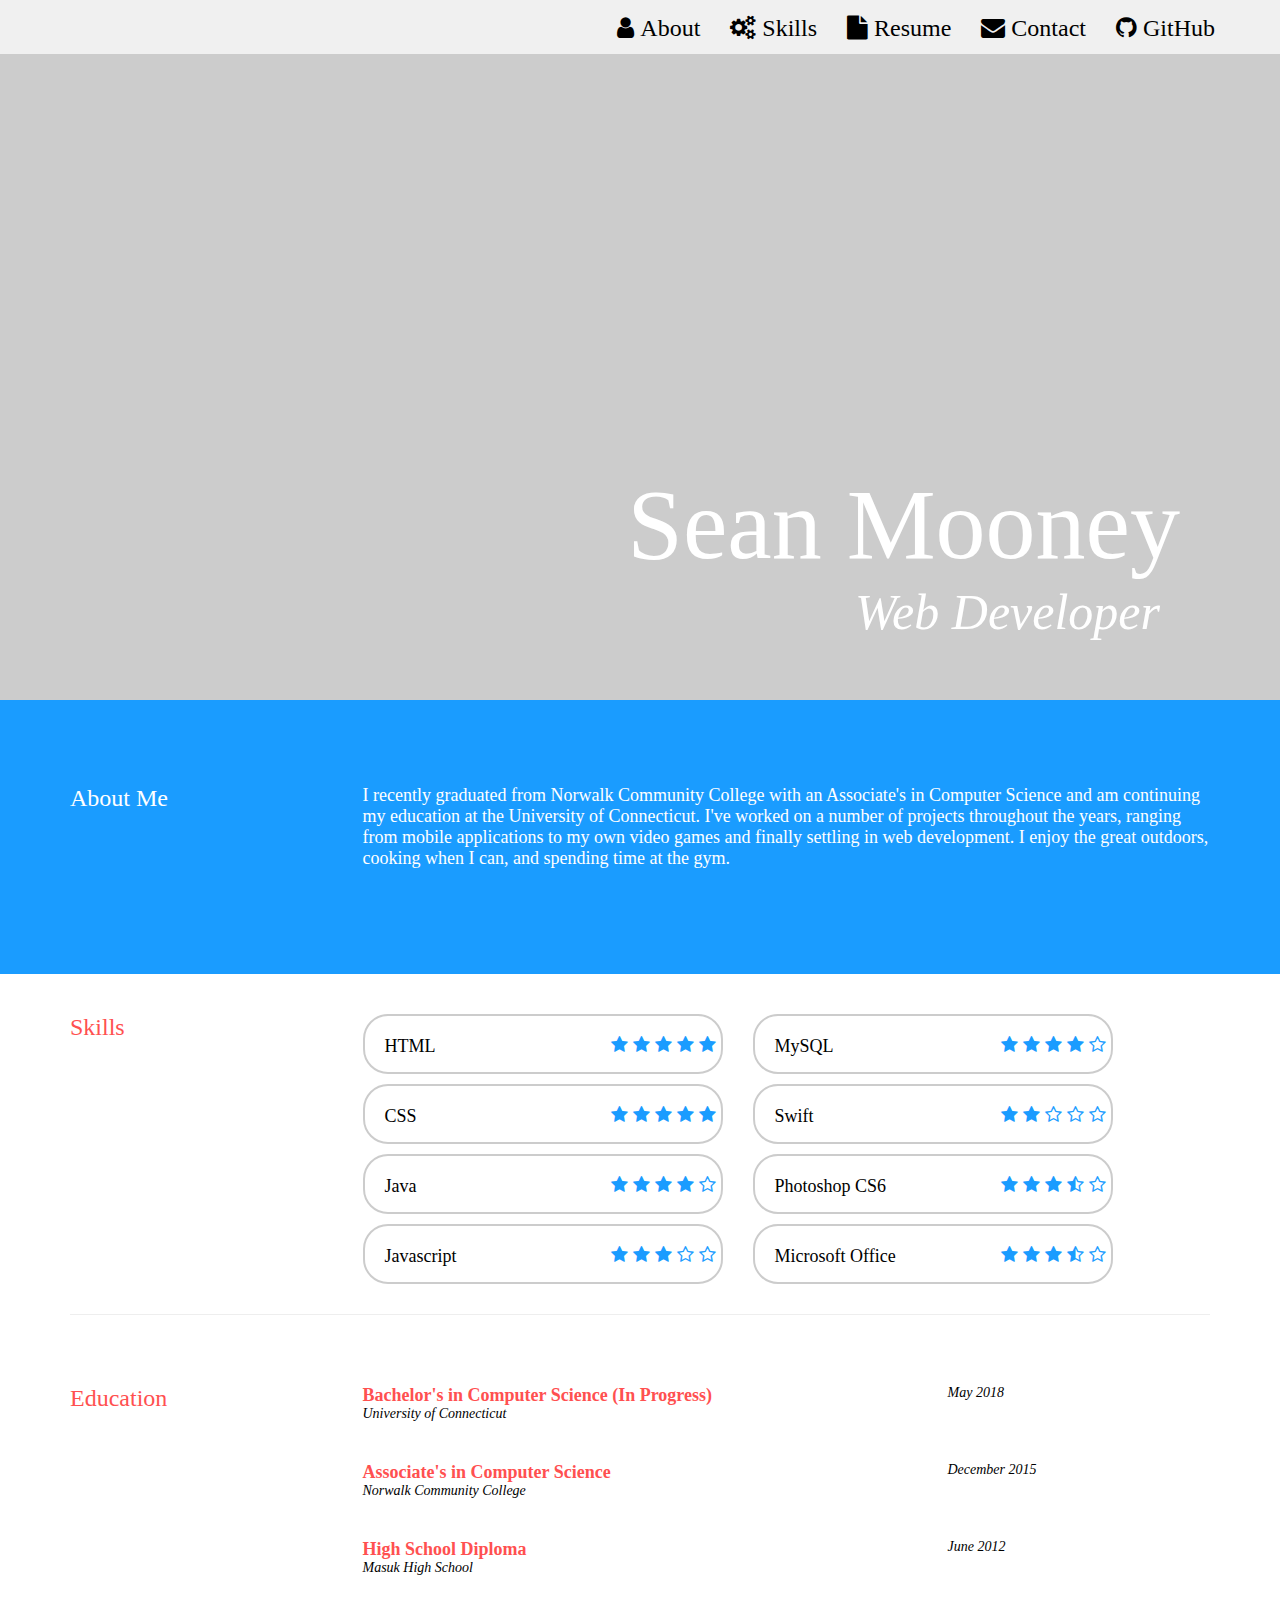
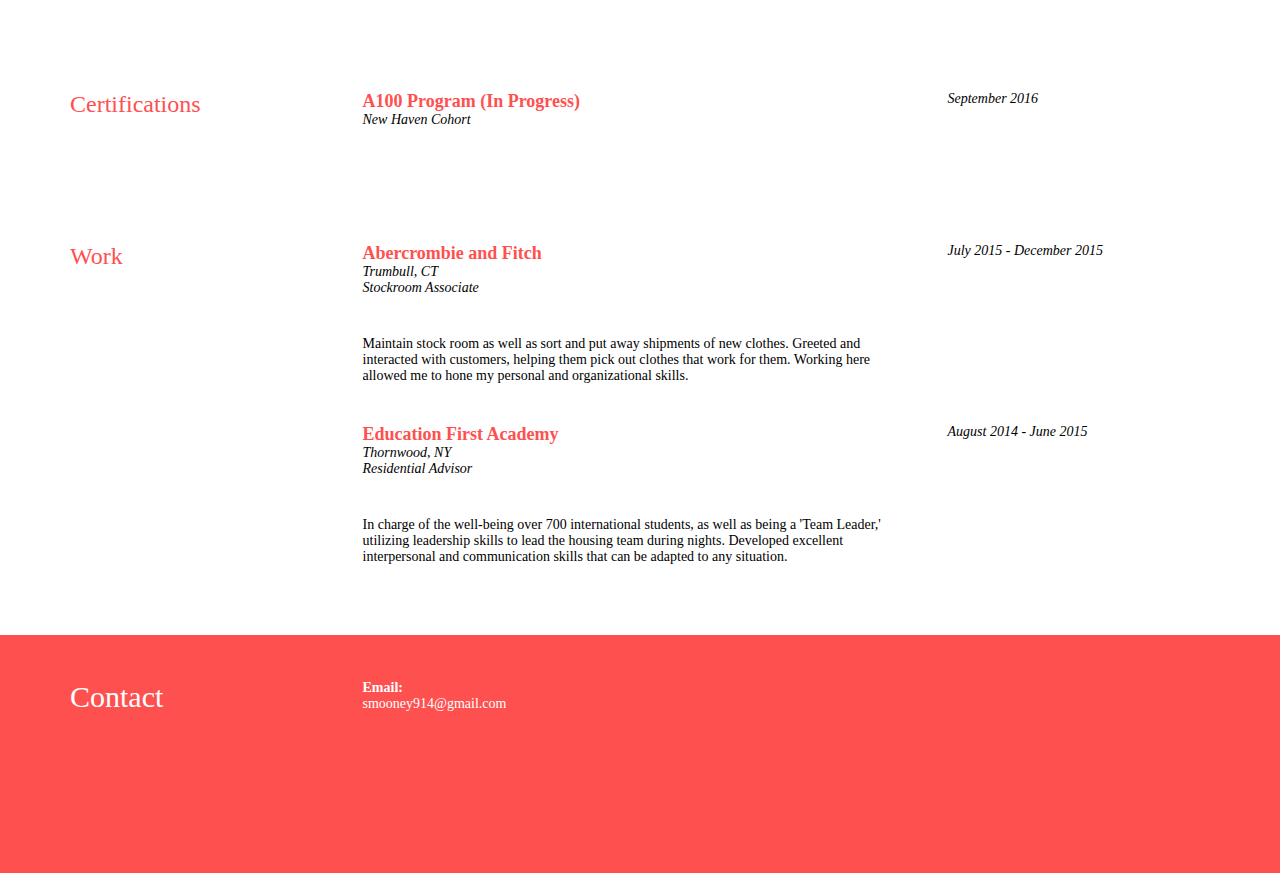
==== commit 171ed604: "Finished desktop version of website" ====
--- a/about.html
+++ b/about.html
@@ -2,7 +2,8 @@
 
 <html lang="EN-US">	
 	<head>
-		<meta http-equiv="Content-Type" content="text/html; charset=utf-8">
+		<meta charset=utf-8">
+		<meta name="viewport" content="width=device-width, initial-scale=1.0">
 		<title>Sean Mooney</title>
 		<link rel="stylesheet" type="text/css" href="css/base.css" media="screen and (min-width: 800px)">
 		<link rel="stylesheet" type="text/css" href="css/mobile.css" media="screen and (max-width: 799px)">
@@ -32,15 +33,14 @@
 
 
 		<div class="aboutbox" id="about">
-			<div class="about-container">
+			<div class="about container">
 				<div class="row">
-					<div class="col-md-4">
-						<img src="img/banner.png" alt="hi"/>
+					<div class="col-md-3">
+						<h3>About Me</h3>
 					</div>
 
-					<div class="col-md-8">
-						<h2>About Me</h2>
-						<p>I recently graduated from Norwalk Community College with a degree in Computer Science and am continuing my education at the University of Connecticut. I've worked on a number of projects throughout the years, ranging from mobile applications to my own video games and finally settling in web development. <!-- Under Construction --></p>
+					<div class="col-md-9">
+						<p>I recently graduated from Norwalk Community College with an Associate's in Computer Science and am continuing my education at the University of Connecticut. I've worked on a number of projects throughout the years, ranging from mobile applications to my own video games and finally settling in web development. I enjoy the great outdoors, cooking when I can, and spending time at the gym.</p>
 					</div>
 				</div>
 			</div>
@@ -50,70 +50,102 @@
 			<div class="container">
 				<div class="row">
 				<div class="col-lg-3">
-					<h2>Skills</h2>
+					<h3>Skills</h3>
 				</div>
-
 					<div class="col-lg-4">
 						<ul>
-							<li>HTML</li>
-							<li>CSS</li>
-							<li>Java</li>
-							<li>Javascript</li>
+							<li>HTML<span class="stars"><i class="fa fa-star" aria-hidden="true"></i><i class="fa fa-star" aria-hidden="true"></i><i class="fa fa-star" aria-hidden="true"></i><i class="fa fa-star" aria-hidden="true"></i><i class="fa fa-star" aria-hidden="true"></i></span></li>
+							<li>CSS<span class="stars"><i class="fa fa-star" aria-hidden="true"></i><i class="fa fa-star" aria-hidden="true"></i><i class="fa fa-star" aria-hidden="true"></i><i class="fa fa-star" aria-hidden="true"></i><i class="fa fa-star" aria-hidden="true"></i></span></li>
+							<li>Java<span class="stars"><i class="fa fa-star-o" aria-hidden="true"></i><i class="fa fa-star" aria-hidden="true"></i><i class="fa fa-star" aria-hidden="true"></i><i class="fa fa-star" aria-hidden="true"></i><i class="fa fa-star" aria-hidden="true"></i></span></li>
+							<li>Javascript<span class="stars"><i class="fa fa-star-o" aria-hidden="true"></i><i class="fa fa-star-o" aria-hidden="true"></i><i class="fa fa-star" aria-hidden="true"></i><i class="fa fa-star" aria-hidden="true"></i><i class="fa fa-star" aria-hidden="true"></i></span></li>
 						</ul>
 					</div>
 
 					<div class="col-lg-4">
 						<ul>
-							<li>MySQL</li>
-							<li>Swift</li>
-							<li>Adobe Photoshop CS6</li>
-							<li>Microsoft Office</li>
+							<li>MySQL<span class="stars"><i class="fa fa-star-o" aria-hidden="true"></i><i class="fa fa-star" aria-hidden="true"></i><i class="fa fa-star" aria-hidden="true"></i><i class="fa fa-star" aria-hidden="true"></i><i class="fa fa-star" aria-hidden="true"></i></span></li>
+							<li>Swift<span class="stars"><i class="fa fa-star-o" aria-hidden="true"></i><i class="fa fa-star-o" aria-hidden="true"></i><i class="fa fa-star-o" aria-hidden="true"></i><i class="fa fa-star" aria-hidden="true"></i><i class="fa fa-star" aria-hidden="true"></i></span></li>
+							<li>Photoshop CS6<span class="stars"><i class="fa fa-star-o" aria-hidden="true"></i><i class="fa fa-star-half-o" aria-hidden="true"></i><i class="fa fa-star" aria-hidden="true"></i><i class="fa fa-star" aria-hidden="true"></i><i class="fa fa-star" aria-hidden="true"></i></span></li>
+							<li>Microsoft Office<span class="stars"><i class="fa fa-star-o" aria-hidden="true"></i><i class="fa fa-star-half-o" aria-hidden="true"></i><i class="fa fa-star" aria-hidden="true"></i><i class="fa fa-star" aria-hidden="true"></i><i class="fa fa-star" aria-hidden="true"></i></span></li>
 						</ul>
 					</div>
-				</div>
+				</div><hr>
 			</div>
 		</div>
 
 		<div class="resume" id="resume">
 			<div class="resumebox container">
-				<div class="row">
+				<div class="education row">
 					<div class="col-lg-3">
-						<h2>Education</h2>
+						<h3>Education</h3>
 					</div>
 
 					<div class="col-lg-6">
 						<degree>Bachelor's in Computer Science (In Progress)</degree>
-						<p>University of Connecticut</p><br>
+						<p>University of Connecticut</p>
 					</div>
 					<div class="col-lg-3">
 						<p>May 2018</p>
 					</div>
-
 					<div class="col-lg-6 col-lg-offset-3">
 						<degree>Associate's in Computer Science</degree>
-						<p>Norwalk Community College</p><br>
+						<p>Norwalk Community College</p>
 					</div>
 					<div class="col-lg-3">
 						<p>December 2015</p>
 					</div>
-
 					<div class="col-lg-6 col-lg-offset-3">
 						<degree>High School Diploma</degree>
-						<p>Masuk High School</p><br>
+						<p>Masuk High School</p>
 					</div>
 					<div class="col-lg-3">
 						<p>June 2012</p>
 					</div>
+				</div>
 
+
+				<div class="certifications row">
 					<div class="col-lg-3">
-						<h2>Certifications</h2>
+						<h3>Certifications</h3>
 					</div>
 					<div class="col-lg-6">
 						<degree>A100 Program (In Progress)</degree>
-						<p>New Haven Cohort</p><br>
+						<p>New Haven Cohort</p>
 					</div>
 					<div class="col-lg-3">
-						<p>May 2018</p>
+						<p>September 2016</p>
+					</div>
+				</div>
+
+				<div class="work row">
+					<div class="col-lg-3">
+						<h3>Work</h3>
+					</div>
+
+					<div class="col-lg-6">
+						<degree>Abercrombie and Fitch</degree>
+						<p>Trumbull, CT<br>Stockroom Associate</p>
+					</div>
+					<div class="col-lg-3">
+						<p>July 2015 - December 2015</p>
+					</div>
+					<div class="col-lg-6 col-lg-offset-3">
+						<div class="description">
+							<p>Maintain stock room as well as sort and put away shipments of new clothes. Greeted and interacted with customers, helping them pick out clothes that work for them. Working here allowed me to hone my personal and organizational skills.</p>
+						</div>
+					</div>
+
+					<div class="col-lg-6 col-lg-offset-3">
+						<degree>Education First Academy</degree>
+						<p>Thornwood, NY<br>Residential Advisor</p>
+					</div>
+					<div class="col-lg-3">
+						<p>August 2014 - June 2015</p>
+					</div>
+					<div class="col-lg-6 col-lg-offset-3">
+						<div class="description">
+							<p>In charge of the well-being over 700 international students, as well as being a 'Team Leader,' utilizing leadership skills to lead the housing team during nights. Developed excellent interpersonal and communication skills that can be adapted to any situation.</p>
+						</div>
 					</div>
 				</div>
 			</div>
@@ -126,8 +158,9 @@
 						<h2>Contact</h2>
 					</div>
 
-					<div class="col-lg-3">
-						<p>Email: smooney914@gmail.com</p>
+					<div class="col-lg-6">
+						<div class="email-label">Email:</div>
+						<p>smooney914@gmail.com</p>
 					</div>
 				</div>
 			</div>
--- a/css/base.css
+++ b/css/base.css
@@ -1,6 +1,7 @@
 body {
-	background-color: #f0f0f0;
+	background-color: #cccccc;
 	font-family: "Palatino Linotype", "Book Antiqua", Palatino, serif;
+	font-size: 14px;
 
 }
 
@@ -79,53 +80,58 @@
 
 .aboutbox{
 	background-color: #1a9cff;
-	margin-left: 250px;
-	margin-right: 250px;
-	color: white;
-}
-
-.about-container {
-	text-align: center;
+	margin-left: 150px;
+	margin-right: 150px;
+	color: white;
+}
+
+.about{
 	margin-left: 100px;
-	padding-top: 50px;
-	padding-bottom: 50px;
+	padding-top: 85px;
+	padding-bottom: 95px;
 	margin-right: 100px;
 	margin-bottom: 0px;
-}
-
-.aboutbox h2 {
-	text-align: center;
-}
-
-.aboutbox img {
-	display: inline-block;
-	width: 55%;
-	height: 55%;
-	border: 5px solid white;
-	border-radius: 50%;
+	font-size: 18px;
+}
+
+.aboutbox h3 {
+	padding-top: 0px;
+	margin-top: 0px;
 }
 
 /* RESUME */
 
 .resume {
 	margin-top: 0px;
-	padding-top: 40px;
-	margin-left: 250px;
-	margin-right: 250px;
+	margin-left: 150px;
+	margin-right: 150px;
 	background-color: white;
 }
 
-.resume h2 {
+.resume h3 {
 	color: #ff5050;
 	padding-top: 0px;
 	margin-top: 0px;
+}
+
+.resume p {
+	padding-bottom: 30px;
+	font-style: italic;
 }
 
 .resumebox {
 	margin-left: 100px;
 	margin-right: 100px;
-}
-
+	padding-top: 0px;
+	padding-bottom: 30px;
+}
+
+.education {
+	padding-bottom: 75px;
+}
+.certifications {
+	padding-bottom: 75px;
+}
 .resume degree {
 	color: #ff5050;
 	font-size: 18px;
@@ -136,16 +142,21 @@
 	float: right;
 }
 
+.description p {
+	font-style: normal;
+}
+
 .skills {
 	margin-top: 0px;
-	padding-top: 40px;
-	margin-left: 250px;
-	margin-right: 250px;
+	padding-top: 75px;
+	margin-left: 150px;
+	margin-right: 150px;
 	background-color: white;
-
-}
-
-.skills h2 {
+	padding-bottom: 25px;
+
+}
+
+.skills h3 {
 	color: #ff5050;
 	padding-left: 0px;
 	margin-left: 0px;
@@ -156,14 +167,60 @@
 .skills ul {
 	font-size: 18px;
 	list-style-type: none;
-}
-
-.skills li {
-
-}
+	padding-left: 0px;
+	margin-right: 0px;
+}
+
+.skills ul li {
+	padding-left: 20px;
+	padding-bottom: 15px;
+	padding-top: 20px;
+	margin-bottom: 10px;
+    border-radius: 25px;
+	border: 2px solid #cccccc;
+}
+
+.skills i {
+	padding-right: 5px;
+	float: right;
+	color: #1a9cff;
+}
+
 
 .contact {
 	padding-top: 25px;
+	padding-bottom: 150px;
 	color: white;
 	background-color: #ff5050;
+}
+
+.email-label {
+	padding-top: 20px;
+	font-weight: bold;
+}
+
+@media (max-width: 1400px) {
+	.aboutbox{
+		background-color: #1a9cff;
+		color: white;
+		margin-left: 0px;
+		margin-right: 0px;
+	}
+
+	.resume {
+		margin-top: 0px;
+		background-color: white;
+		margin-left: 0px;
+		margin-right: 0px;
+	}
+
+.skills {
+		margin-top: 0px;
+		padding-top: 40px;
+		margin-left: 0px;
+		margin-right: 0px;
+		background-color: white;
+		padding-bottom: 50px;
+
+	}
 }--- a/css/mobile.css
+++ b/css/mobile.css
@@ -81,7 +81,7 @@
 	color: white;
 }
 
-.about-container {
+.about .container {
 	text-align: center;
 	margin-left: 10px;
 	padding-top: 50px;
@@ -96,8 +96,8 @@
 
 .aboutbox img {
 	display: inline-block;
-	width: 55%;
-	height: 55%;
+	width: 25%;
+	height: 25%;
 	border: 5px solid white;
 	border-radius: 50%;
 }
@@ -110,7 +110,7 @@
 	background-color: #f2f2f2;
 }
 
-.resume h2 {
+.resume h3 {
 	color: #ff5050;
 	padding-top: 0px;
 
@@ -131,6 +131,8 @@
 	float: right;
 }
 
+
+
 .skills {
 	margin-top: 0px;
 	padding-top: 20px;
@@ -144,6 +146,9 @@
 	
 }
 
-.skills h2 {
+.skills h3 {
 	margin-left: 20px;
-}+}
+
+
+
